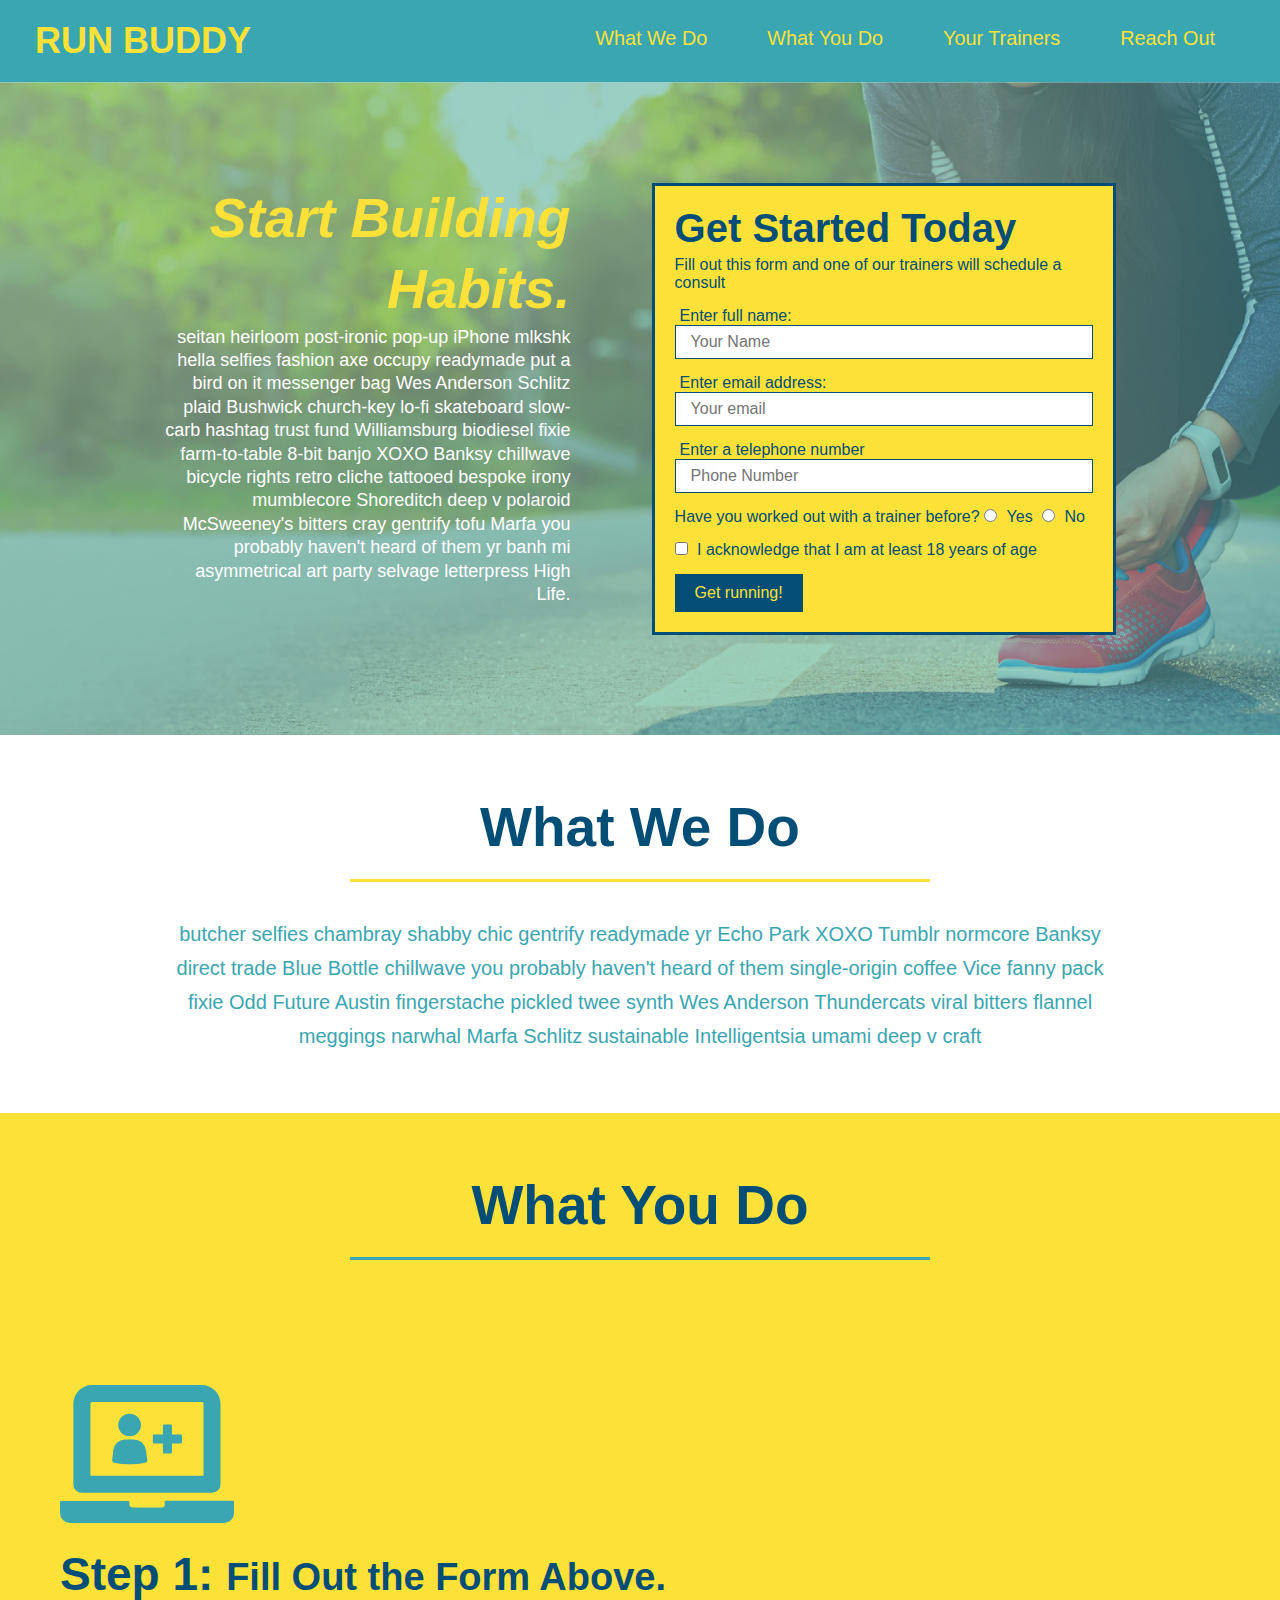
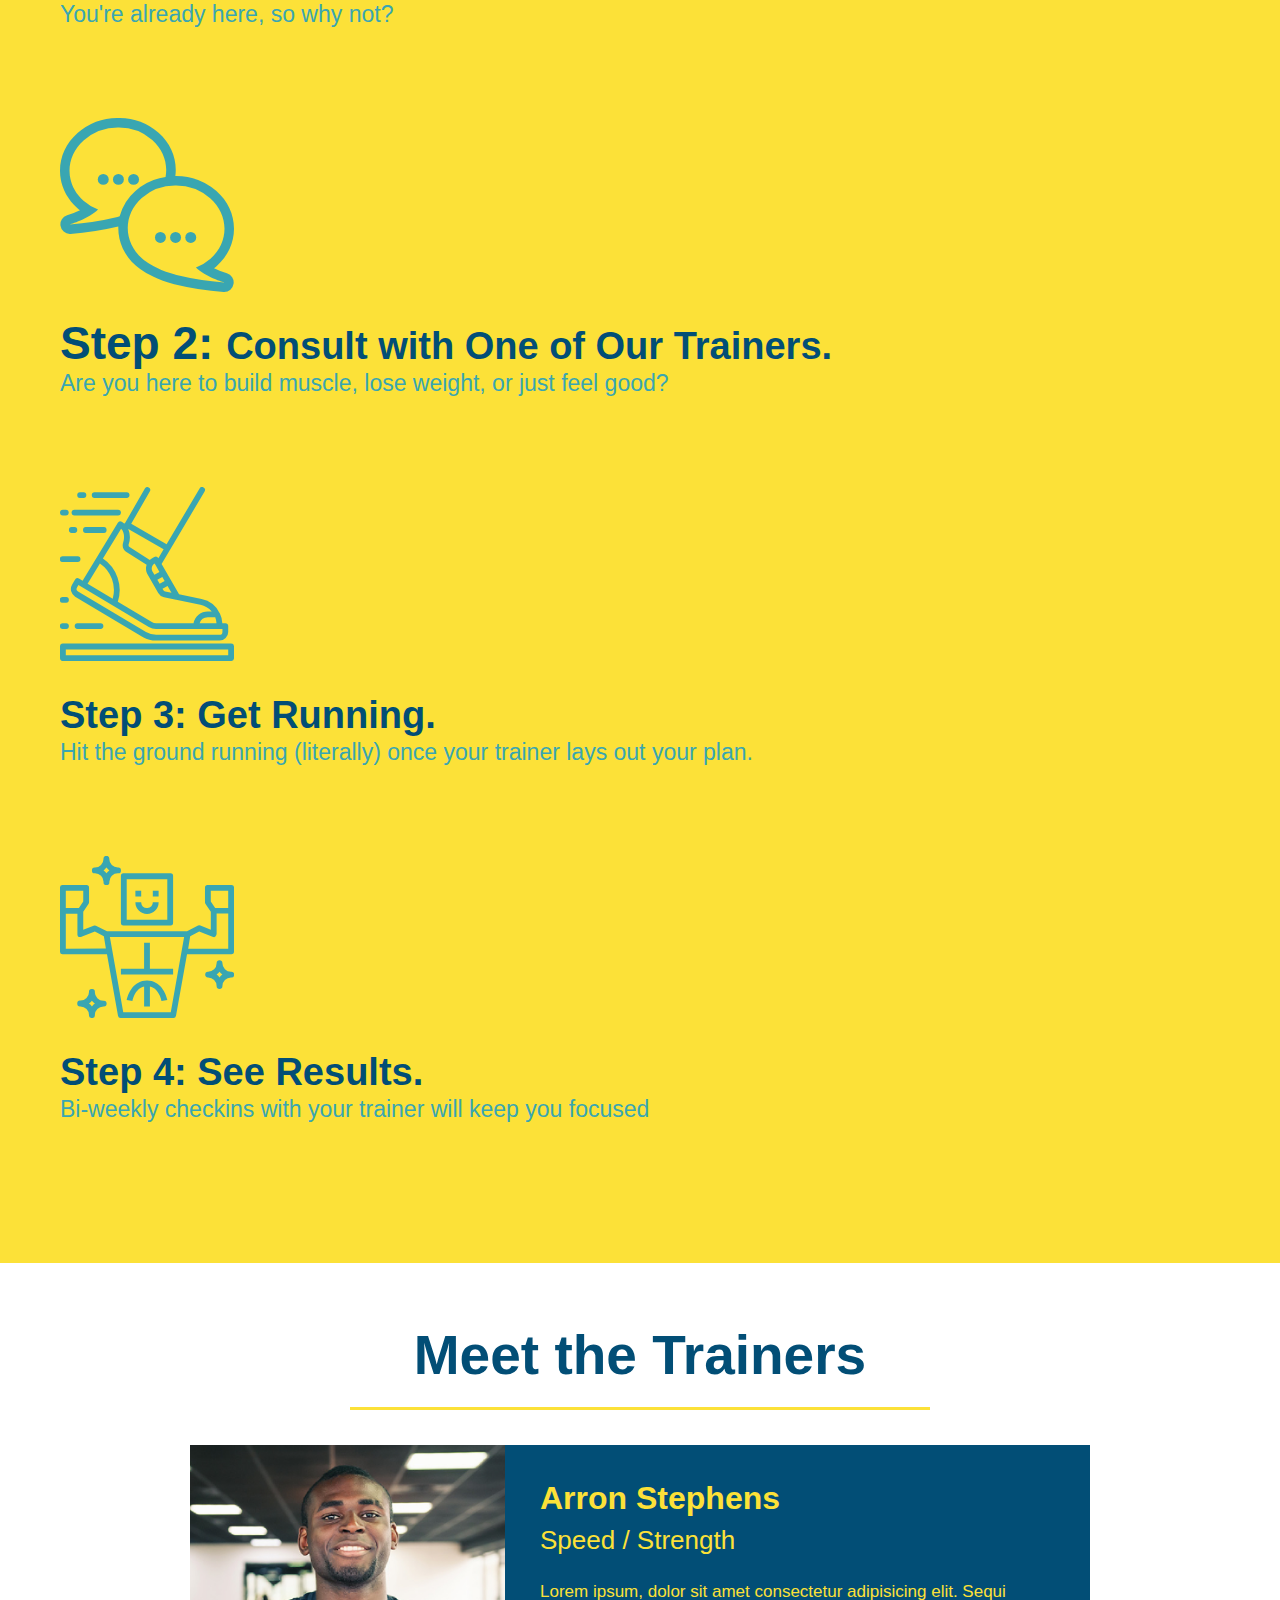
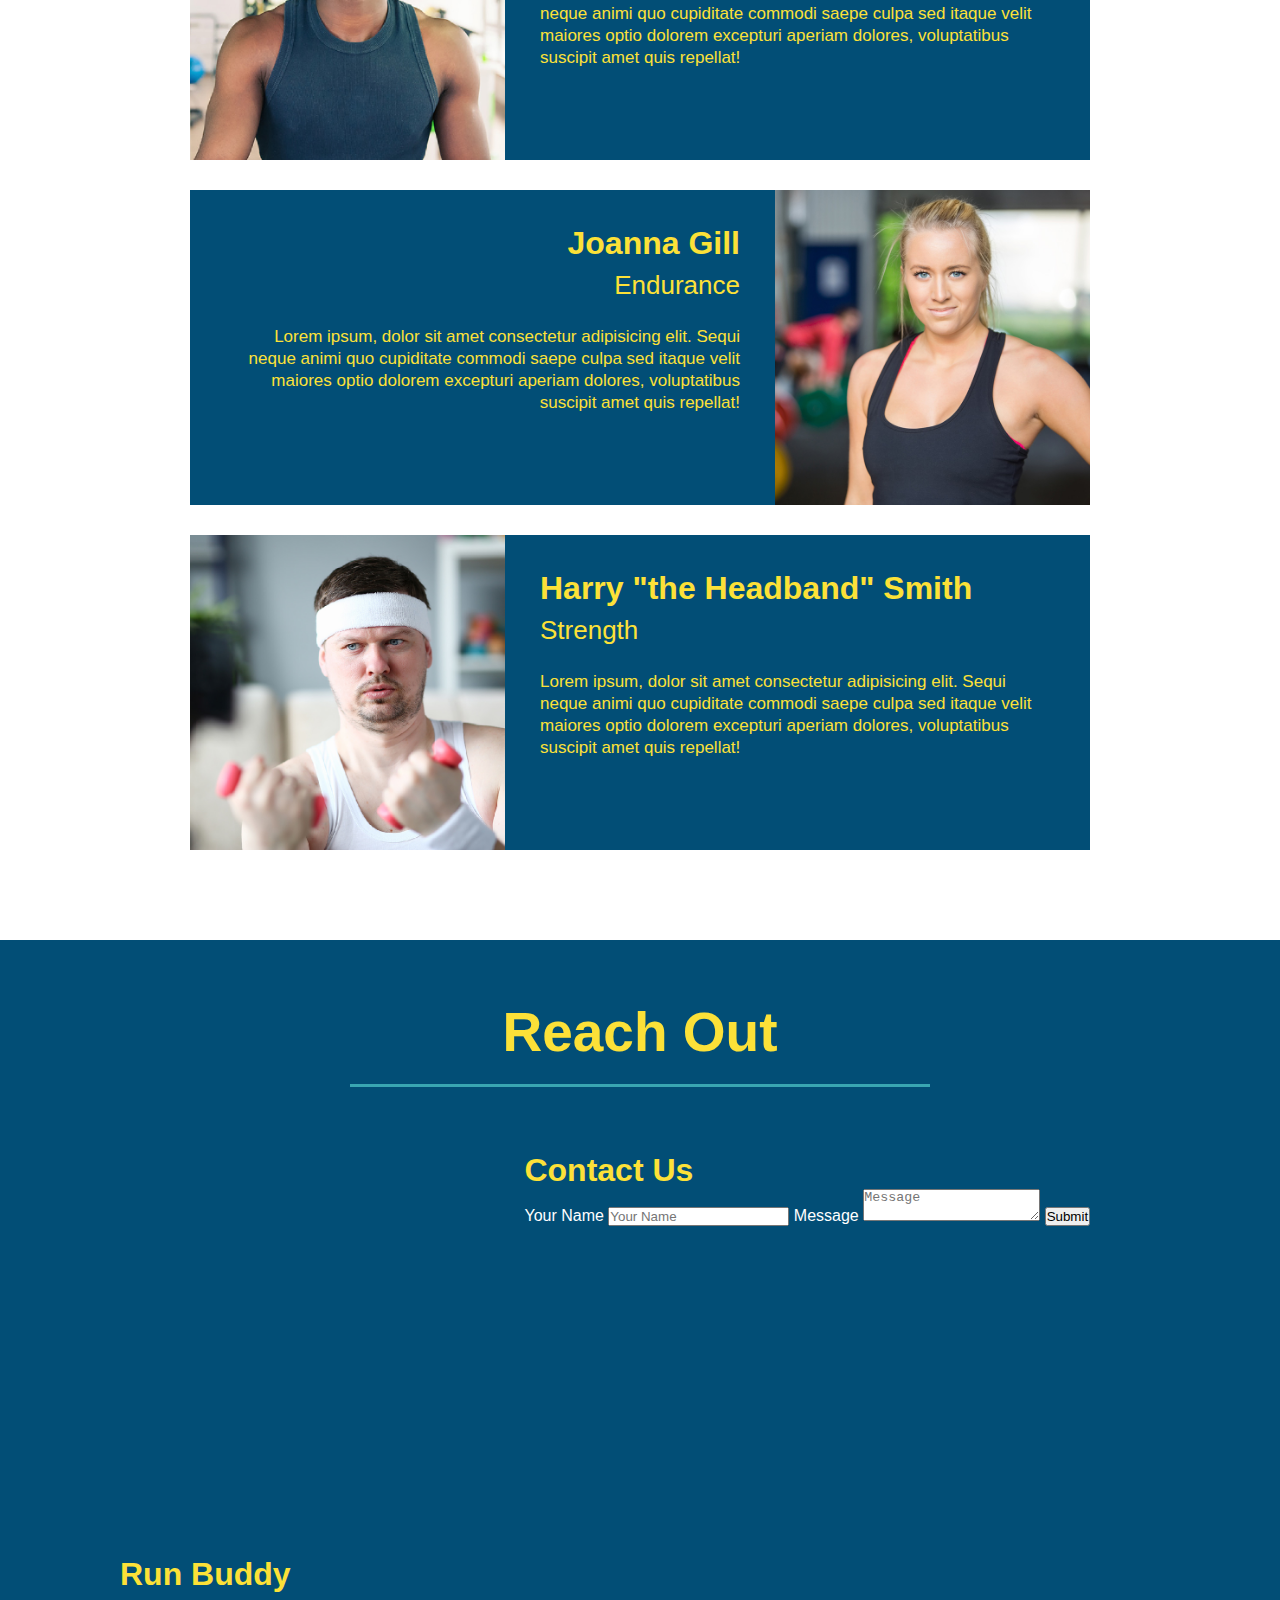
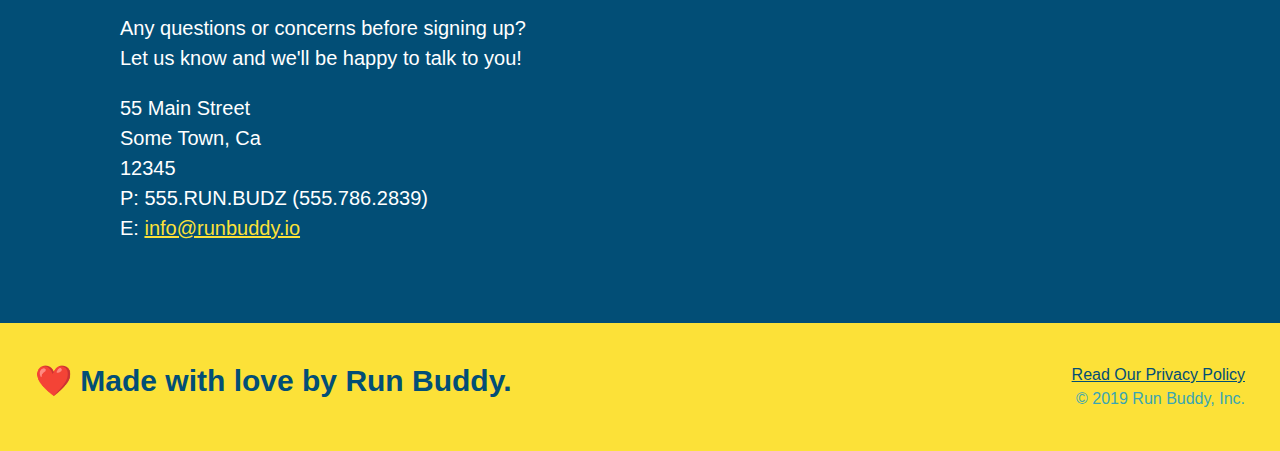
==== index.html @ d6db8c37 "add flex to section-title" ====
<!DOCTYPE html>
<html lang="en">
    
<head>
    <meta charset = "UTF-8" />
    <link rel="stylesheet" href="./assets/css/style.css" />
    <title>Run Buddy</title>
</head>
    
<body>
    <header>
        <h1>
            <a href=" /">RUN BUDDY</a>
        </h1>
        <nav>
            <ul>
                <li>
                    <a href="#what-we-do">What We Do</a>
                </li>
                <li>
                    <a href="#what-you-do">What You Do</a>
                </li>
                <li>
                    <a href="#your-trainers">Your Trainers</a>
                </li>
                <li>
                    <a href="#reach-out">Reach Out</a>
                </li>
            </ul>
        </nav>
    </header>
        
    <!-- hero/jumbotron -->
    <section class="hero">
        <div class="hero-cta">
            <h2>Start Building Habits.</h2>
            <p>
                seitan heirloom post-ironic pop-up iPhone mlkshk hella selfies fashion axe occupy readymade put a bird on it messenger bag Wes Anderson Schlitz plaid Bushwick church-key lo-fi skateboard slow-carb hashtag trust fund Williamsburg biodiesel fixie farm-to-table 8-bit banjo XOXO Banksy chillwave bicycle rights retro cliche tattooed bespoke irony mumblecore Shoreditch deep v polaroid McSweeney's bitters cray gentrify tofu Marfa you probably haven't heard of them yr banh mi asymmetrical art party selvage letterpress High Life.
            </p>
        </div>
        <div class="hero-form">
            <h3>Get Started Today</h3>
            <p>Fill out this form and one of our trainers will schedule a consult</p>
            <form>
                <label for="name">Enter full name:</label>
                <input type="text" placeholder="Your Name" name="name" id="name" class="form-input" />
                <label for="email">Enter email address:</label>
                <input type="email" placeholder="Your email" name="email" id="email" class="form-input"  />
                <label for="phone">Enter a telephone number</label>
                <input type="tel" placeholder="Phone Number" name="phone" id="phone" class="form-input"  />
                <p>
                    Have you worked out with a trainer before?
                    <input type="radio" name="trainer-confirm" id="trainer-yes" />
                    <label for="trainer-yes">Yes</label>
                    <input type="radio" name="trainer-confirm" id="trainer-no" />
                    <label for="trainer-no">No</label>
                </p>
                <p>
                    <input type="checkbox" name="age-confirm" id="age-confirm" />
                    <label for="age-confirm">I acknowledge that I am at least 18 years of age</label>
                </p>
                <button type="submit">
                    Get running!
                </button>
            </form>
        </div>
    </section>
    <!-- end hero -->
        
    <!-- "what we do" section-->
    <section id="what-we-do" class="intro">
      <div class="flex-row">
        <h2 class="section-title primary-border">
            What We Do
        </h2>
      </div>
      <div class="flex-row">
        <p>
            butcher selfies chambray shabby chic gentrify readymade yr Echo Park XOXO Tumblr normcore Banksy direct trade Blue Bottle chillwave you probably haven't heard of them single-origin coffee Vice fanny pack fixie Odd Future Austin fingerstache pickled twee synth Wes Anderson Thundercats viral bitters flannel meggings narwhal Marfa Schlitz sustainable Intelligentsia umami deep v craft
        </p>
      </div>    
    </section>

    <!-- "what you do" section-->
    <section id="what-you-do" class="steps">
      <div class="flex-row">
        <h2 class="section-title secondary-border">
            What You Do
        </h2>
      </div>
        <div>
            <img src="./assets/images/step-1.svg" alt="" />
            <h3>Step 1: <span>Fill Out the Form Above.</span></h3>
            <p>You're already here, so why not?</p>
        </div>
        <div>
            <img src="./assets/images/step-2.svg" alt="" />
            <h3>Step 2: <span>Consult with One of Our Trainers.</span></h3>
            <p>Are you here to build muscle, lose weight, or just feel good?</p>
        </div>
        <div>
            <img src="./assets/images/step-3.svg" alt="" />
            <h3><span>Step 3: Get Running.</span></h3>
            <p>Hit the ground running (literally) once your trainer lays out your plan.</p>
        </div>      
        <div>
            <img src="./assets/images/step-4.svg" alt="" />
            <h3><span>Step 4: See Results.</span></h3>
            <p>Bi-weekly checkins with your trainer will keep you focused</p>
        </div>
    </section>

    <!-- "meet the trainers" section-->
    <section id="your-trainers" class="trainers">
      <div class="flex-row">
        <h2 class="section-title primary-border">
            Meet the Trainers
        </h2>
      </div>  
        <article class="trainer">
            <img src="./assets/images/trainer-1.jpg" alt="Arron Stephens in his workout clothes, ready to pump iron" />
            <div class="trainer-bio text-left">
                <h3>Arron Stephens</h3>
                <h4>Speed / Strength</h4>
                <p>
                    Lorem ipsum, dolor sit amet consectetur adipisicing elit. Sequi neque animi quo cupiditate commodi saepe culpa sed
                    itaque velit maiores optio dolorem excepturi aperiam dolores, voluptatibus suscipit amet quis repellat!
                </p>
            </div>
        </article>

        <!-- second trainer bio-->
        <article class="trainer">
            <div class="trainer-bio text-right">
                <h3>Joanna Gill</h3>
                <h4>Endurance</h4>
                <p>
                    Lorem ipsum, dolor sit amet consectetur adipisicing elit. Sequi neque animi quo cupiditate commodi saepe culpa sed
                    itaque velit maiores optio dolorem excepturi aperiam dolores, voluptatibus suscipit amet quis repellat!
                </p>
            </div>
            <img src="./assets/images/trainer-2.jpg" alt="Joanna Gill cooling off after a workout" />
        </article>

        <!-- third trainer bio-->
        <article class="trainer">
            <img src="./assets/images/trainer-3.jpg" alt="Harry Smith wearing a headband and lifting comically small pink weights" />
            <div class="trainer-bio text-left">
                <h3>Harry "the Headband" Smith</h3>
                <h4>Strength</h4>
                <p>
                    Lorem ipsum, dolor sit amet consectetur adipisicing elit. Sequi neque animi quo cupiditate commodi saepe culpa sed
                    itaque velit maiores optio dolorem excepturi aperiam dolores, voluptatibus suscipit amet quis repellat!
                </p>
            </div>
       </article>
    </section>

    <!-- "reach out" section-->
    <section id="reach-out" class="contact">
      <div class="flex-row">
        <h2 class="section-title secondary-border">
            Reach Out
        </h2>
      </div>  
        <div class="contact-info">
            <iframe 
                src="https://www.google.com/maps/embed?pb=!1m18!1m12!1m3!1d2884.2326850832565!2d-79.42761028427569!3d43.70571325705103!2m3!1f0!2f0!3f0!3m2!1i1024!2i768!4f13.1!3m3!1m2!1s0x882b3309fe049dd3%3A0x74228e5bc8b0905c!2s680%20Roselawn%20Ave%2C%20Toronto%2C%20ON%20M5N%201L3!5e0!3m2!1sen!2sca!4v1613689556338!5m2!1sen!2sca" 
                width="400" 
                height="400" 
                frameborder="0" 
                style="border:0" 
                allowfullscreen 
            >
            </iframe>
            <div class="contact-form">
                <h3>Contact Us</h3>
                <form>
                    <label for="contact-name">Your Name</label>
                    <input type="text" id="contact-name" placeholder="Your Name" />

                    <label for="contact-message">Message</label>
                    <textarea id="contact-message" placeholder="Message"></textarea>

                    <button type="submit">Submit</button>
                </form>
            </div>
            <div>
                <h3>Run Buddy</h3>
                <p>
                    Any questions or concerns before signing up?
                    <br/>
                    Let us know and we'll be happy to talk to you!
                </p>
                <address>
                    55 Main Street <br/>
                    Some Town, Ca <br/>
                    12345 <br/>
                    P: 555.RUN.BUDZ (555.786.2839)<br/>
                    E: <a href="mailto:info@runbuddy.io">info@runbuddy.io</a>
                </address>
            </div>
        </div>
    </section>

    <!-- footer -->
    <footer>
        <h2>❤️ Made with love by Run Buddy.</h2>
        <div>
            <a href="./privacy-policy.html">Read Our Privacy Policy</a> <br />
            &copy; 2019 Run Buddy, Inc.
        </div>
    </footer>
</body>

</html>
---- assets/css/style.css ----
* {
    margin: 0;
    padding: 0;
    box-sizing: border-box;
}

/* apply styles to <header> */
header {
    padding: 20px 35px;
    background-color: #39a6b2;
    display: flex;
    justify-content: space-between; 
    flex-wrap: wrap;
}

header h1 {
    font-weight: bold;
    font-size: 36px;
    color: #fce138;
    margin: 0;
}

header a {
    text-decoration: none;
    color: #fce138;
}

header nav {
    margin: 7px 0;
}

header nav ul {
    display: flex;
    flex-wrap: wrap;
    justify-content: space-between;
    align-items: center;
    list-style: none;
}

header nav ul li a {
    margin: 0 30px;
    font-weight: lighter;
    font-size: 1.55vw;
}

body {
    color: #39a6b2;
    font-family: Helvetica, Arial, sans-serif;
}

footer {
    background: #fce138;
    width: 100%;
    padding: 40px 35px;
    display: flex;
    justify-content: space-between;
    flex-wrap: wrap;
}

footer h2 {
    color: #024e76;
    font-size: 30px;
    margin: 0;
}

footer div {
    line-height: 1.5;
    text-align: right;
}

footer a {
    color: #024e76;
}

section {
    padding: 60px;
}

/* Hero Style Start */
.hero {
    background-image: url("../images/hero-bg.jpg");
    background-size: cover;
    background-position: center;
    display: flex;
    justify-content: center;
    flex-wrap: wrap;
}

.hero-form {
    background-color: #fce138;
    padding: 20px;
    color: #024e76;
    border: solid 3px #024e76;
    width: 40%;
    margin: 3.5%;
}

.hero-form h3 {
    font-size: 40px;
    margin: 0;
}

.hero-form p{
    margin: 5px 0 15px 0;
}

.form-input {
    border: 1px solid #024e76;
    display: block;
    padding: 7px 15px;
    font-size: 16px;
    color: #024e76;
    width: 100%;
    margin-bottom: 15px;
}

.hero-form label {
    margin: 0 5px;
}

.hero-form button {
    color: #fce138;
    background-color: #024e76;
    border: none;
    padding: 10px 20px;
    font-size: 16px;
}

.hero-cta {
    width: 35%;
    text-align: right;
    margin: 3.5%;
    color: #fff;
    font-size: 18px;
    line-height: 1.3;
}

.hero-cta h2 {
    font-style: italic;
    font-size: 55px;
    color: #fce138;
}
/* Hero Style End */

.intro p {
    line-height: 1.7;
    color: #39a6b2;
    width: 80%;
    font-size: 20px;
    margin: 0 auto;
    text-align: center;
}

.steps {
    background: #fce138;
}

.section-title {
    font-size: 55px;
    color: #024e76;
    border-bottom: 3px solid;
    padding-bottom: 20px;
    text-align: center;
    margin: 0 auto 35px auto;
    width: 50%;
}

.primary-border {
    border-color: #fce138;
}

.secondary-border {
    border-color: #39a6b2;
}

.steps div {
    margin-bottom: 80px;
}

.steps img {
    width: 15%;
    margin: 10px 0;
}

.steps h3 {
    color: #024e76;
    font-size: 46px;
    margin-top: 10px;
}

.steps p {
    color: #39a6b2;
    font-size: 23px;
}

.steps span {
    font-size: 38px;
}

.trainer {
    width: 900px;
    margin: 0 auto 30px auto;
    background: #024e76;
    color: #fce138;
    overflow: auto;
}

.trainer img {
    width: 35%;
    float: left;
}

.trainer-bio {
    padding: 35px;
    float: left;
    width: 65%;
}

.text-left {
    text-align: left;
}

.text-right {
    text-align: right;
}

.flex-row {
    display: flex;
}

.trainer-bio h3 {
    font-size: 32px;
    margin-bottom: 8px;
}

.trainer-bio h4 {
    font-weight: lighter;
    font-size: 26px;
    margin-bottom: 25px;
}

.trainer-bio p {
    font-size: 17px;
    line-height: 1.3;
}

.contact {
    background: #024e76;
}

.contact h2 {
    color: #fce138;
}

.contact-info iframe {
    width: 400px;
    height: 400px;
}

.contact-info div {
    display: inline-block;
    vertical-align: top;
    text-align: left;
    margin: 30px 0 0 60px;
    color: white;
}

.contact-info h3 {
    color: #fce138;
    font-size: 32px;
}

.contact-info p, .contact-info address {
    margin: 20px 0;
    line-height: 1.5;
    font-size: 20px;
    font-style: normal;
}

.contact-info a {
    color: #fce138;
}
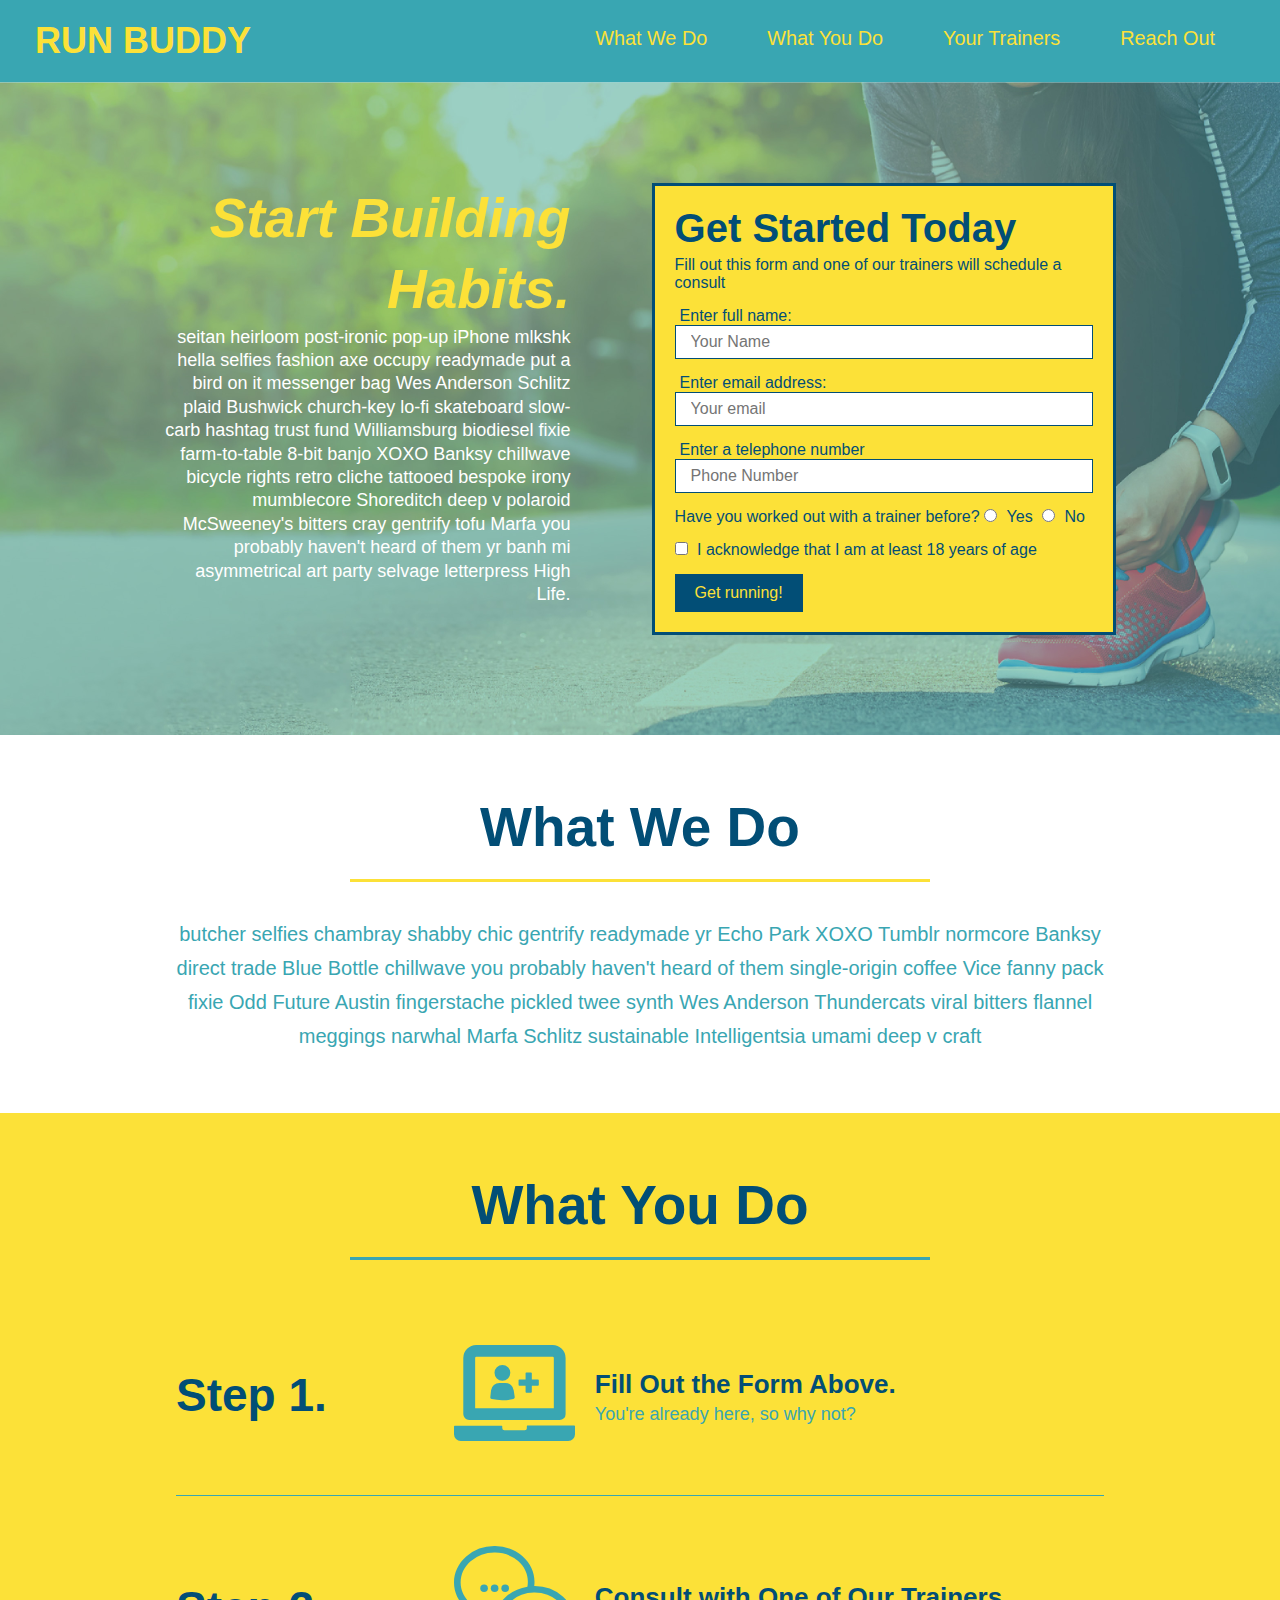
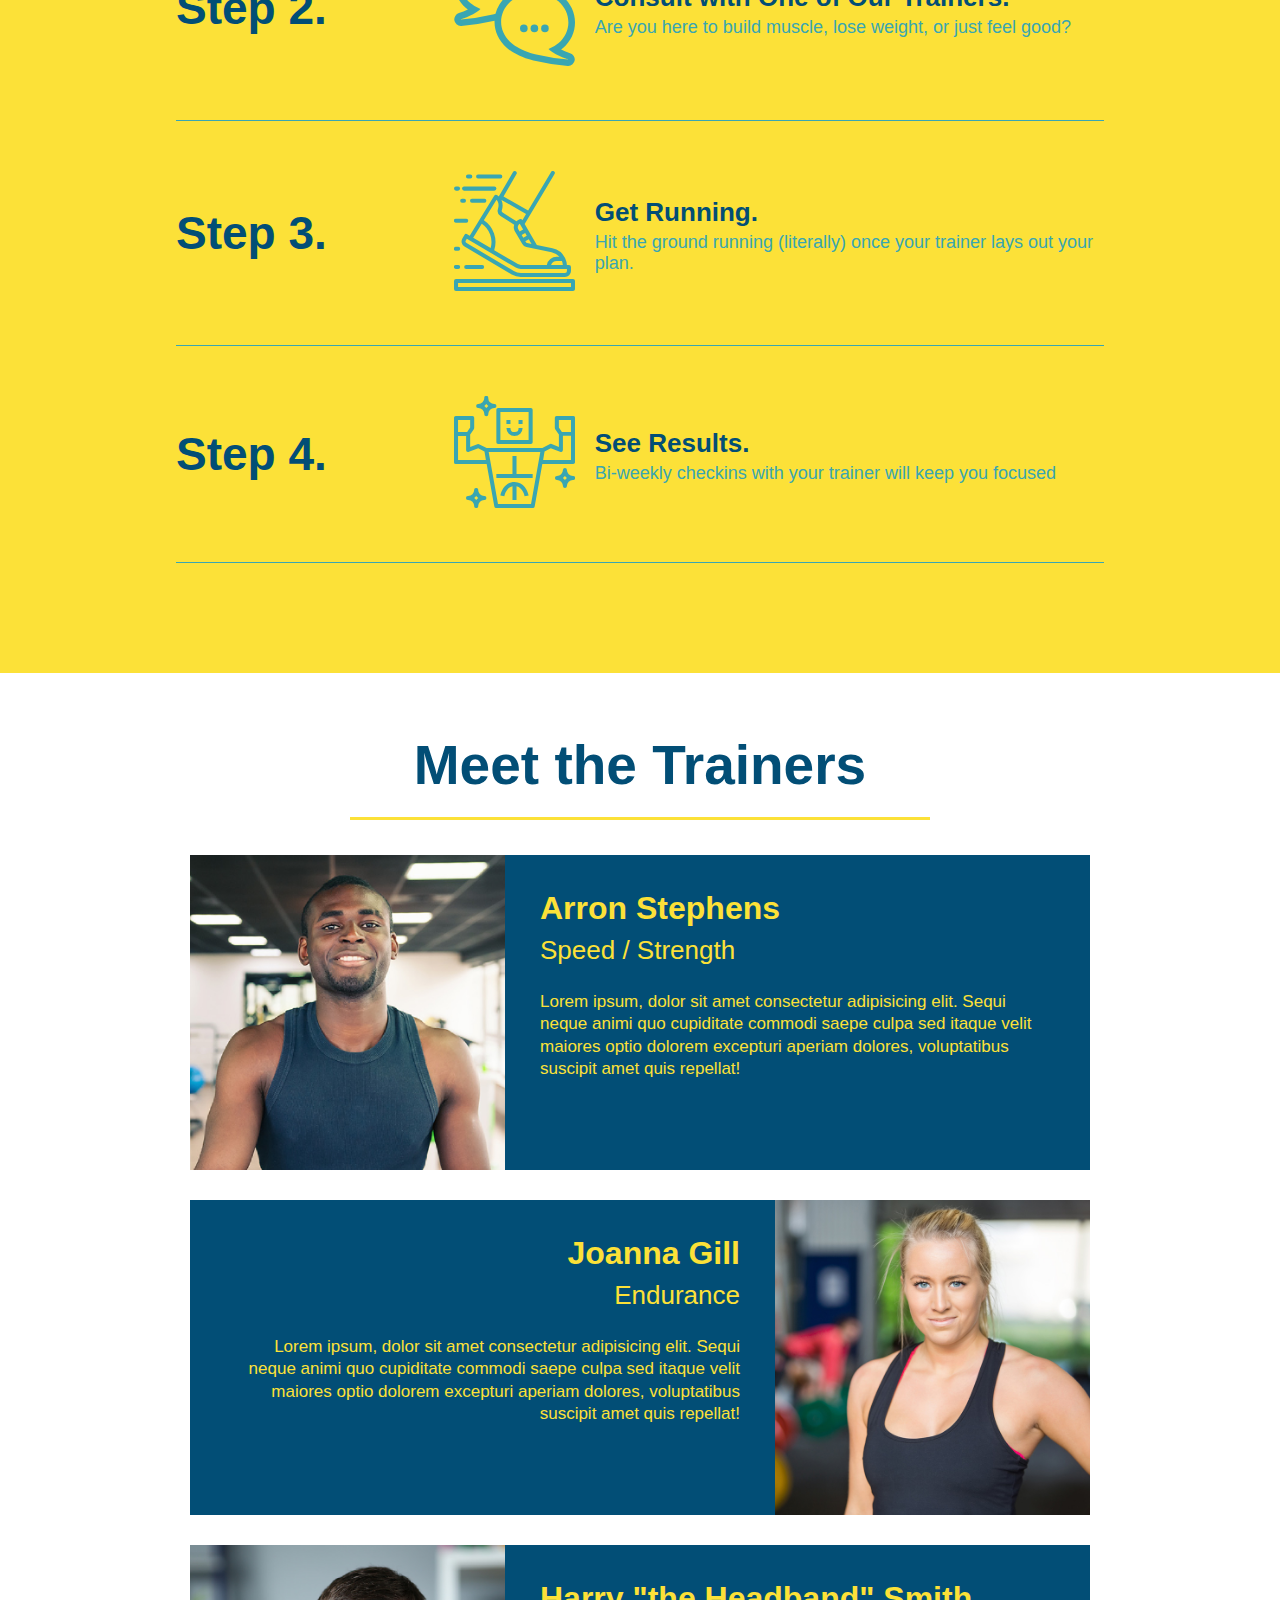
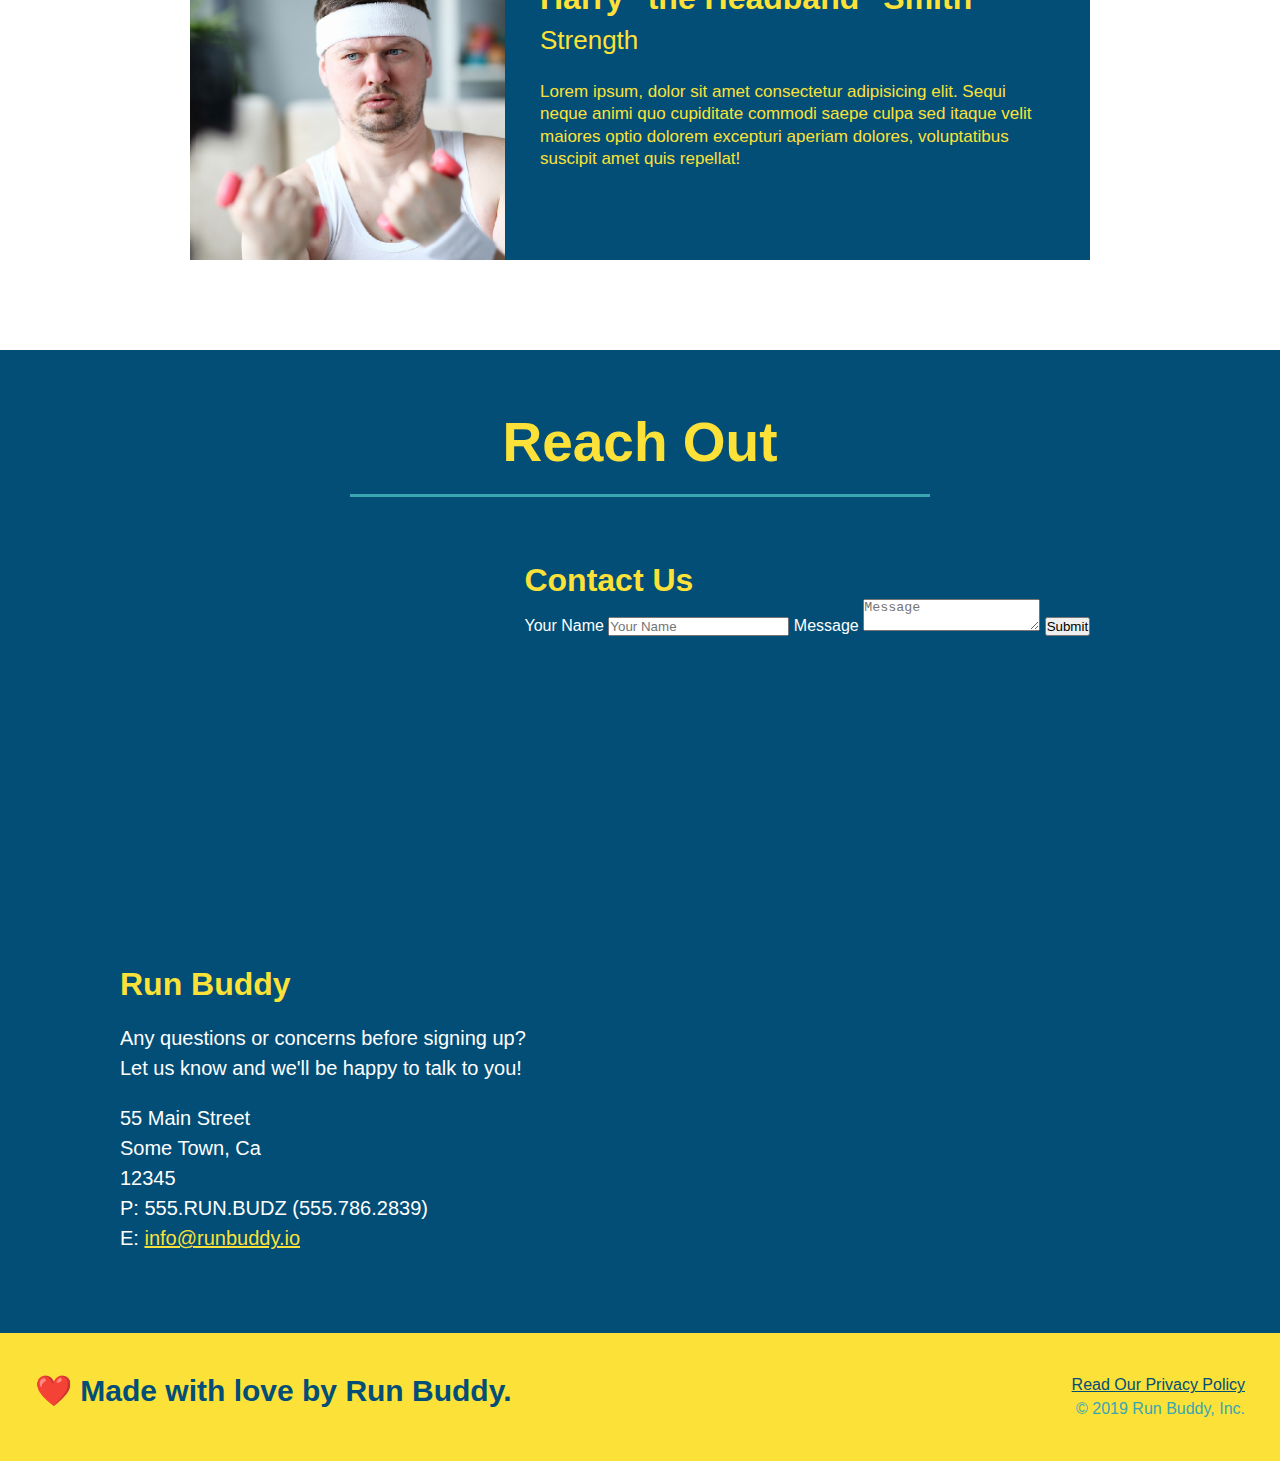
==== commit 911b6d13: "add flexbox to the steps" ====
--- a/index.html
+++ b/index.html
@@ -88,25 +88,53 @@
             What You Do
         </h2>
       </div>
-        <div>
-            <img src="./assets/images/step-1.svg" alt="" />
-            <h3>Step 1: <span>Fill Out the Form Above.</span></h3>
+      <div class="step">
+          <h3>Step 1.</h3>
+          <div class="step-info">
+              <div class="step-img">
+                <img src="./assets/images/step-1.svg" alt="" />
+              </div>
+          <div class="step-text">
+            <h4>Fill Out the Form Above.</h4>
             <p>You're already here, so why not?</p>
-        </div>
-        <div>
-            <img src="./assets/images/step-2.svg" alt="" />
-            <h3>Step 2: <span>Consult with One of Our Trainers.</span></h3>
+          </div>    
+         </div>
+        </div>    
+      <div class="step">
+          <h3>Step 2.</h3>
+          <div class="step-info">
+            <div class="step-img">
+                <img src="./assets/images/step-2.svg" alt="" />
+            </div>
+          <div class="step-text">
+            <h4>Consult with One of Our Trainers.</h4>
             <p>Are you here to build muscle, lose weight, or just feel good?</p>
-        </div>
-        <div>
-            <img src="./assets/images/step-3.svg" alt="" />
-            <h3><span>Step 3: Get Running.</span></h3>
-            <p>Hit the ground running (literally) once your trainer lays out your plan.</p>
+          </div>
+         </div> 
+       </div>
+       <div class="step">
+           <h3>Step 3.</h3>
+           <div class="step-info">
+              <div class="step-img">
+                <img src="./assets/images/step-3.svg" alt="" />
+              </div>
+              <div class="step-text">
+                <h4>Get Running.</h4>
+                <p>Hit the ground running (literally) once your trainer lays out your plan.</p>
+            </div>  
+          </div>
         </div>      
-        <div>
-            <img src="./assets/images/step-4.svg" alt="" />
-            <h3><span>Step 4: See Results.</span></h3>
-            <p>Bi-weekly checkins with your trainer will keep you focused</p>
+        <div class="step">
+            <h3>Step 4.</h3>
+            <div class="step-info">
+                <div class="step-img">
+                    <img src="./assets/images/step-4.svg" alt="" />
+                </div>
+            <div class="step-text">
+                <h4>See Results.</h4>
+                <p>Bi-weekly checkins with your trainer will keep you focused</p>
+            </div>   
+          </div> 
         </div>
     </section>
 
--- a/assets/css/style.css
+++ b/assets/css/style.css
@@ -173,28 +173,52 @@
     border-color: #39a6b2;
 }
 
-.steps div {
-    margin-bottom: 80px;
-}
-
-.steps img {
-    width: 15%;
-    margin: 10px 0;
-}
-
-.steps h3 {
+.step h3 {
     color: #024e76;
     font-size: 46px;
-    margin-top: 10px;
-}
-
-.steps p {
+    flex: 1 30%;
+}
+
+.step-info {
+    display: flex;
+    flex-wrap: wrap;
+    align-items: center;
+    flex: 2 70%;
+}
+
+.step-text p {
     color: #39a6b2;
-    font-size: 23px;
-}
-
-.steps span {
-    font-size: 38px;
+    font-size: 18px;
+}
+
+.step-text h4 {
+    font-size: 26px;
+    line-height: 1.5;
+    color: #024e76;
+}
+
+.step {
+    margin: 50px auto;
+    padding-bottom: 50px;
+    width: 80%;
+    border-bottom: 1px solid #39a6b2;
+    display: flex;
+    flex-wrap: wrap;
+    align-items: center;
+    justify-content: space-between;
+}
+
+.step-img {
+    flex: 1 12%;
+    margin-right: 20px;
+}
+
+.step-img img {
+    max-width: 100%;
+}
+
+.step-text {
+    flex: 12;
 }
 
 .trainer {
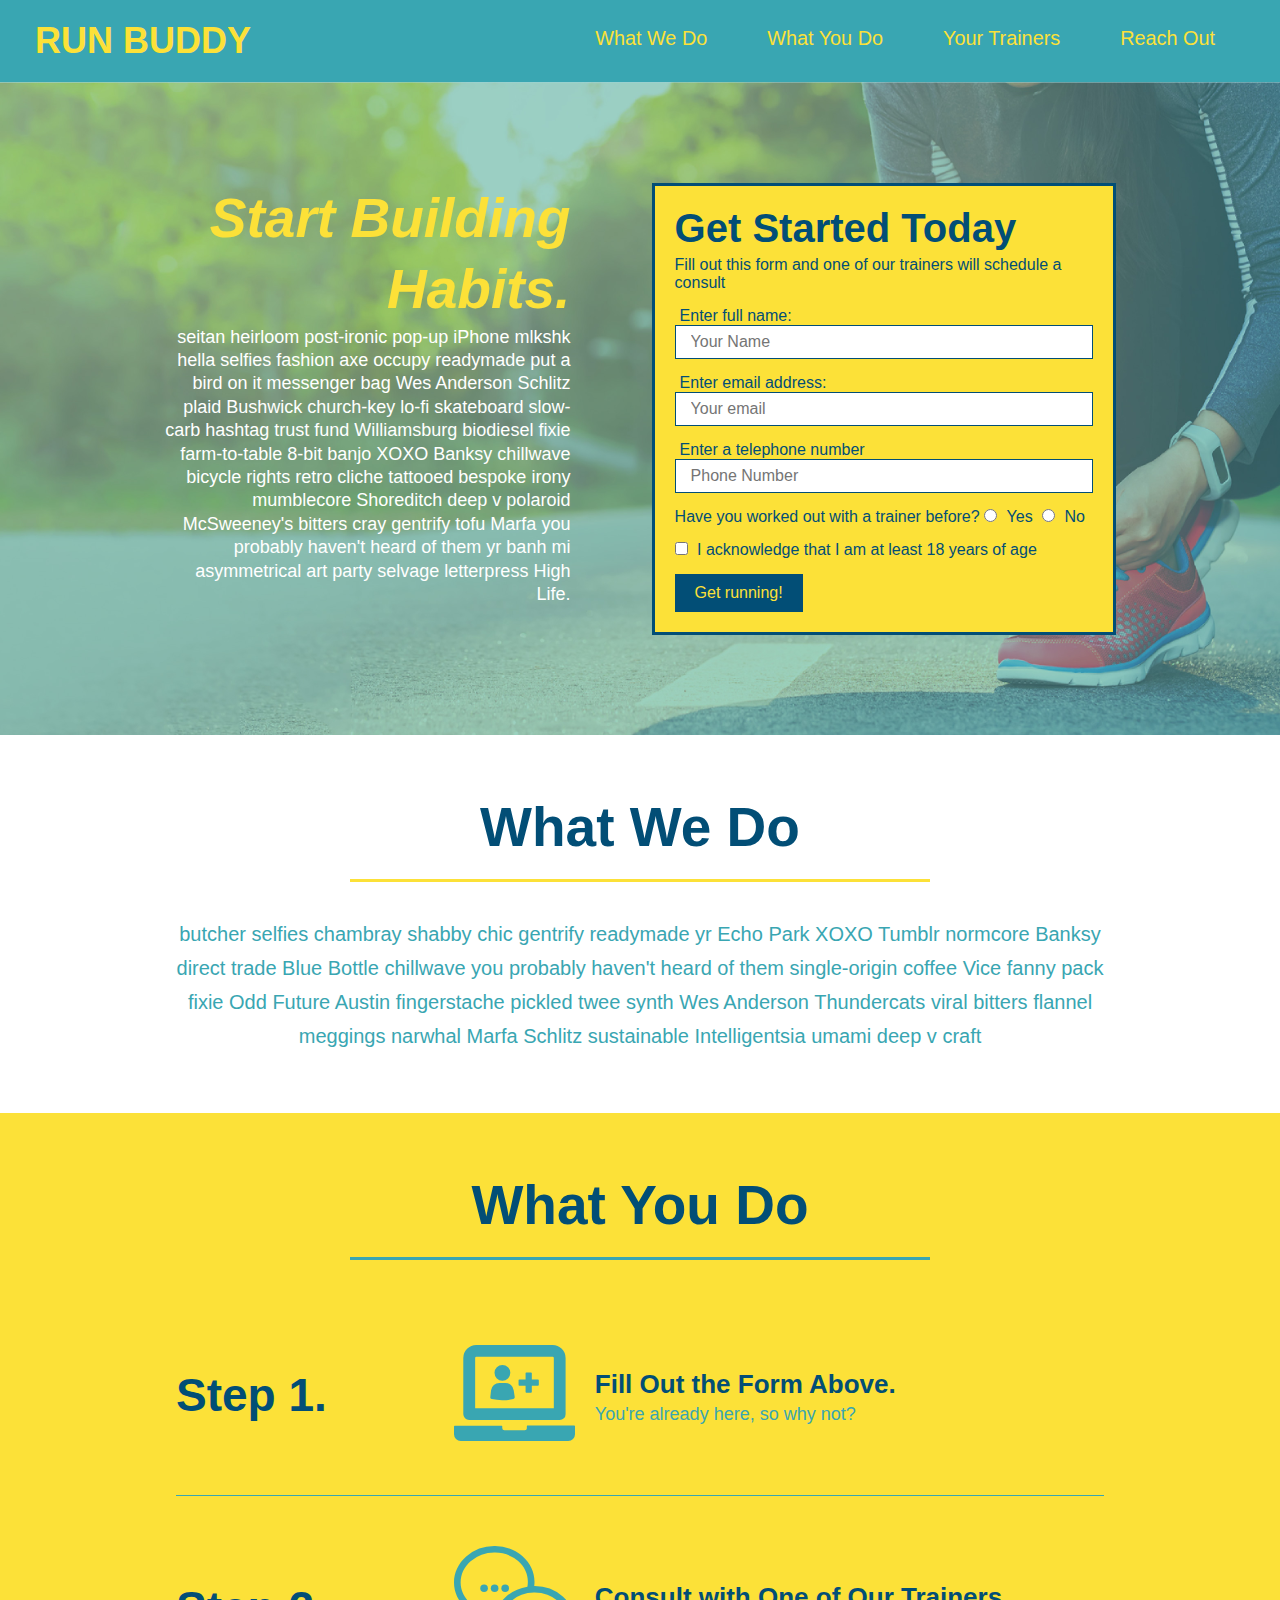
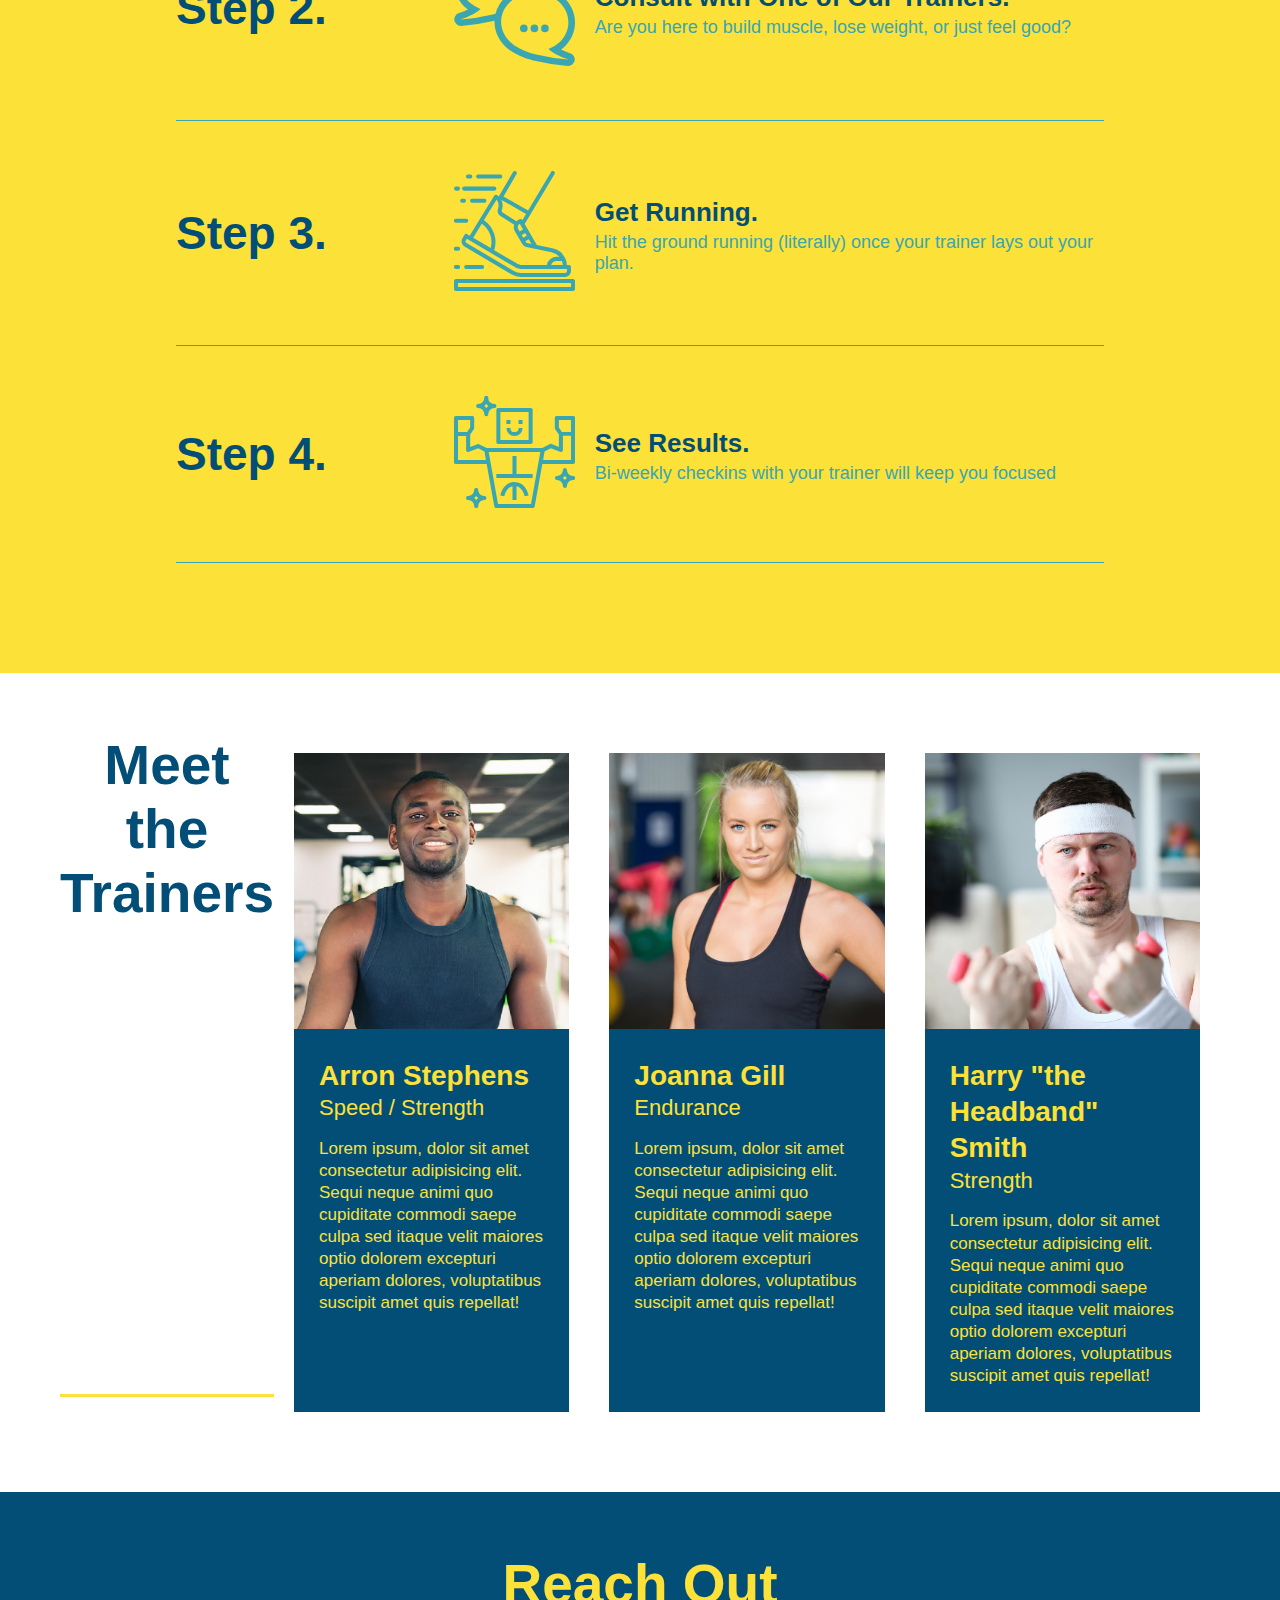
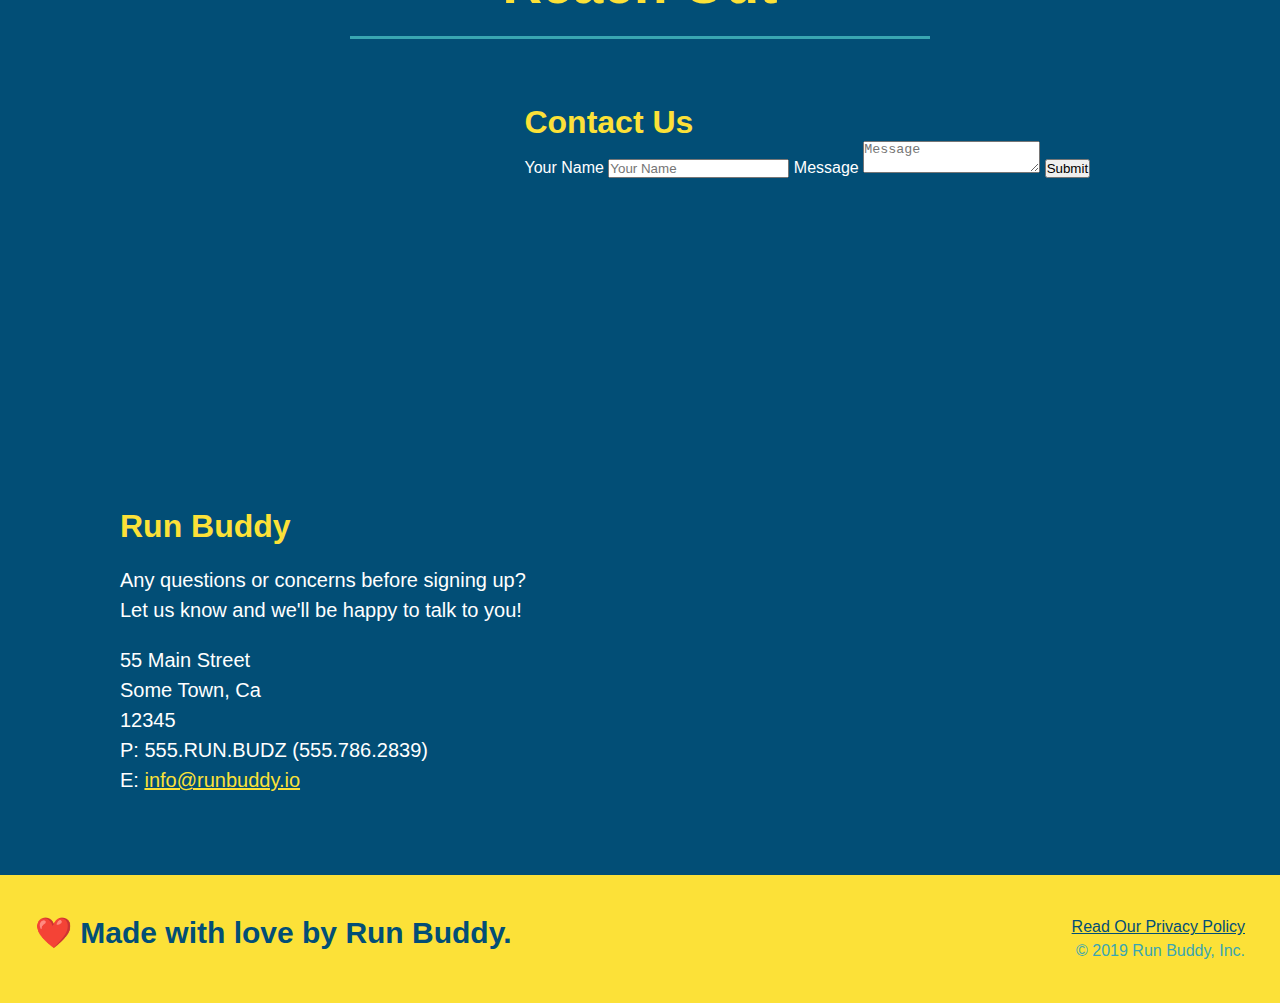
==== commit 606b6ccb: "add flexbox to the trainers" ====
--- a/index.html
+++ b/index.html
@@ -139,49 +139,54 @@
     </section>
 
     <!-- "meet the trainers" section-->
-    <section id="your-trainers" class="trainers">
+    <section id="your-trainers">
       <div class="flex-row">
         <h2 class="section-title primary-border">
             Meet the Trainers
         </h2>
-      </div>  
+       <div class="trainers"> 
         <article class="trainer">
             <img src="./assets/images/trainer-1.jpg" alt="Arron Stephens in his workout clothes, ready to pump iron" />
-            <div class="trainer-bio text-left">
-                <h3>Arron Stephens</h3>
-                <h4>Speed / Strength</h4>
+            <div class="trainer-bio">
+                <h3 class="trainer-name">Arron Stephens</h3>
+                <h4 class="trainer-role">Speed / Strength</h4>
                 <p>
                     Lorem ipsum, dolor sit amet consectetur adipisicing elit. Sequi neque animi quo cupiditate commodi saepe culpa sed
                     itaque velit maiores optio dolorem excepturi aperiam dolores, voluptatibus suscipit amet quis repellat!
                 </p>
-            </div>
-        </article>
-
+            </div> 
+         </article>
+        </div>
         <!-- second trainer bio-->
+       <div class="trainers">
         <article class="trainer">
-            <div class="trainer-bio text-right">
-                <h3>Joanna Gill</h3>
-                <h4>Endurance</h4>
+            <img src="./assets/images/trainer-2.jpg" alt="Joanna Gill cooling off after a workout" />
+            <div class="trainer-bio">
+                <h3 class="trainer-name">Joanna Gill</h3>
+                <h4 class="trainer-role">Endurance</h4>
                 <p>
                     Lorem ipsum, dolor sit amet consectetur adipisicing elit. Sequi neque animi quo cupiditate commodi saepe culpa sed
                     itaque velit maiores optio dolorem excepturi aperiam dolores, voluptatibus suscipit amet quis repellat!
                 </p>
             </div>
-            <img src="./assets/images/trainer-2.jpg" alt="Joanna Gill cooling off after a workout" />
         </article>
+       </div> 
 
         <!-- third trainer bio-->
+      <div class="trainers">
         <article class="trainer">
             <img src="./assets/images/trainer-3.jpg" alt="Harry Smith wearing a headband and lifting comically small pink weights" />
-            <div class="trainer-bio text-left">
-                <h3>Harry "the Headband" Smith</h3>
-                <h4>Strength</h4>
+            <div class="trainer-bio">
+                <h3 class="trainer-name">Harry "the Headband" Smith</h3>
+                <h4 class="trainer-role">Strength</h4>
                 <p>
                     Lorem ipsum, dolor sit amet consectetur adipisicing elit. Sequi neque animi quo cupiditate commodi saepe culpa sed
                     itaque velit maiores optio dolorem excepturi aperiam dolores, voluptatibus suscipit amet quis repellat!
                 </p>
             </div>
        </article>
+      </div>
+    </div>
     </section>
 
     <!-- "reach out" section-->
--- a/assets/css/style.css
+++ b/assets/css/style.css
@@ -222,22 +222,41 @@
 }
 
 .trainer {
-    width: 900px;
-    margin: 0 auto 30px auto;
+    margin: 20px;
+    flex: 1;
     background: #024e76;
     color: #fce138;
-    overflow: auto;
 }
 
 .trainer img {
-    width: 35%;
-    float: left;
+    width: 100%;
 }
 
 .trainer-bio {
-    padding: 35px;
-    float: left;
-    width: 65%;
+    padding: 25px;
+    line-height: 1.3;
+}
+
+.trainer-bio h3 {
+    font-size: 28px;
+}
+
+.trainer-bio h4 {
+    font-weight: lighter;
+    font-size: 22px;
+    margin-bottom: 15px;
+}
+
+.trainer-bio p {
+    font-size: 17px;
+}
+
+.trainers {
+    width: 100%;
+    margin: 0 auto;
+    display: flex;
+    flex-wrap: wrap;
+    justify-content: space-around;
 }
 
 .text-left {
@@ -250,22 +269,6 @@
 
 .flex-row {
     display: flex;
-}
-
-.trainer-bio h3 {
-    font-size: 32px;
-    margin-bottom: 8px;
-}
-
-.trainer-bio h4 {
-    font-weight: lighter;
-    font-size: 26px;
-    margin-bottom: 25px;
-}
-
-.trainer-bio p {
-    font-size: 17px;
-    line-height: 1.3;
 }
 
 .contact {
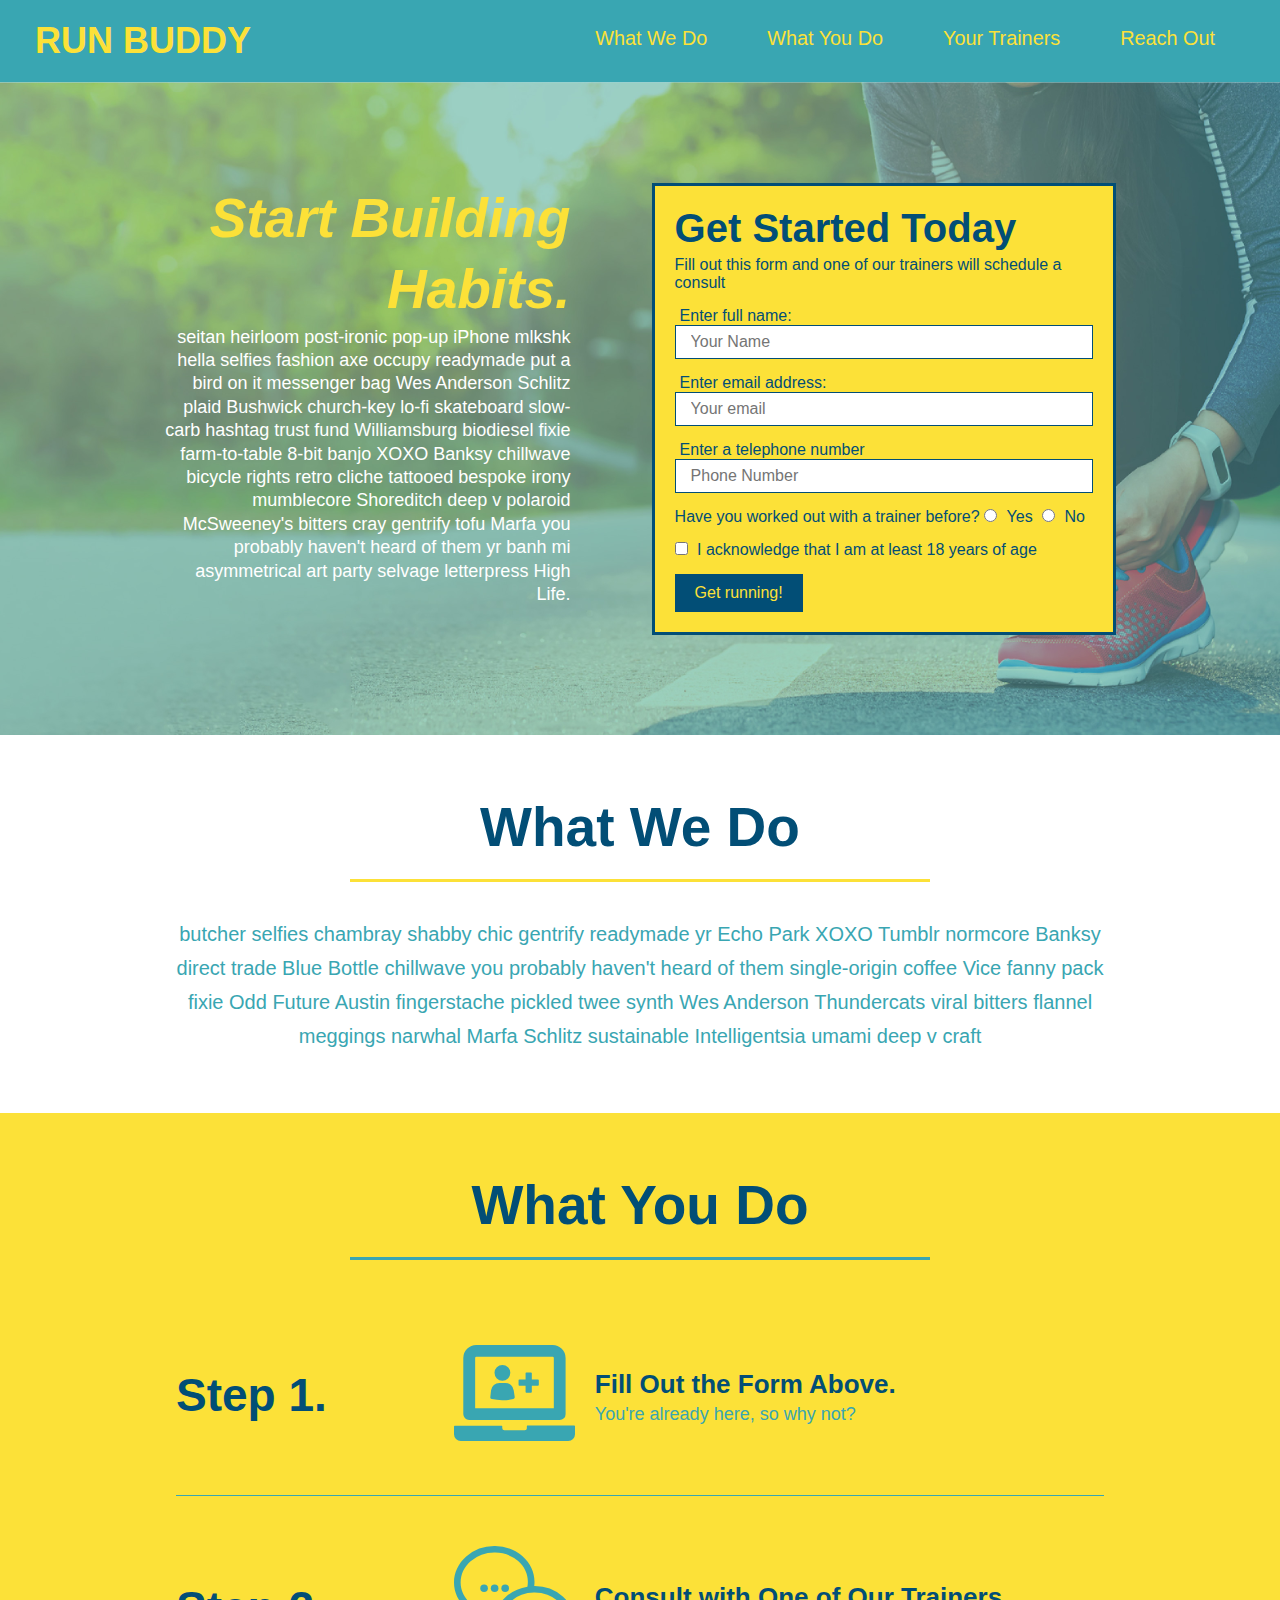
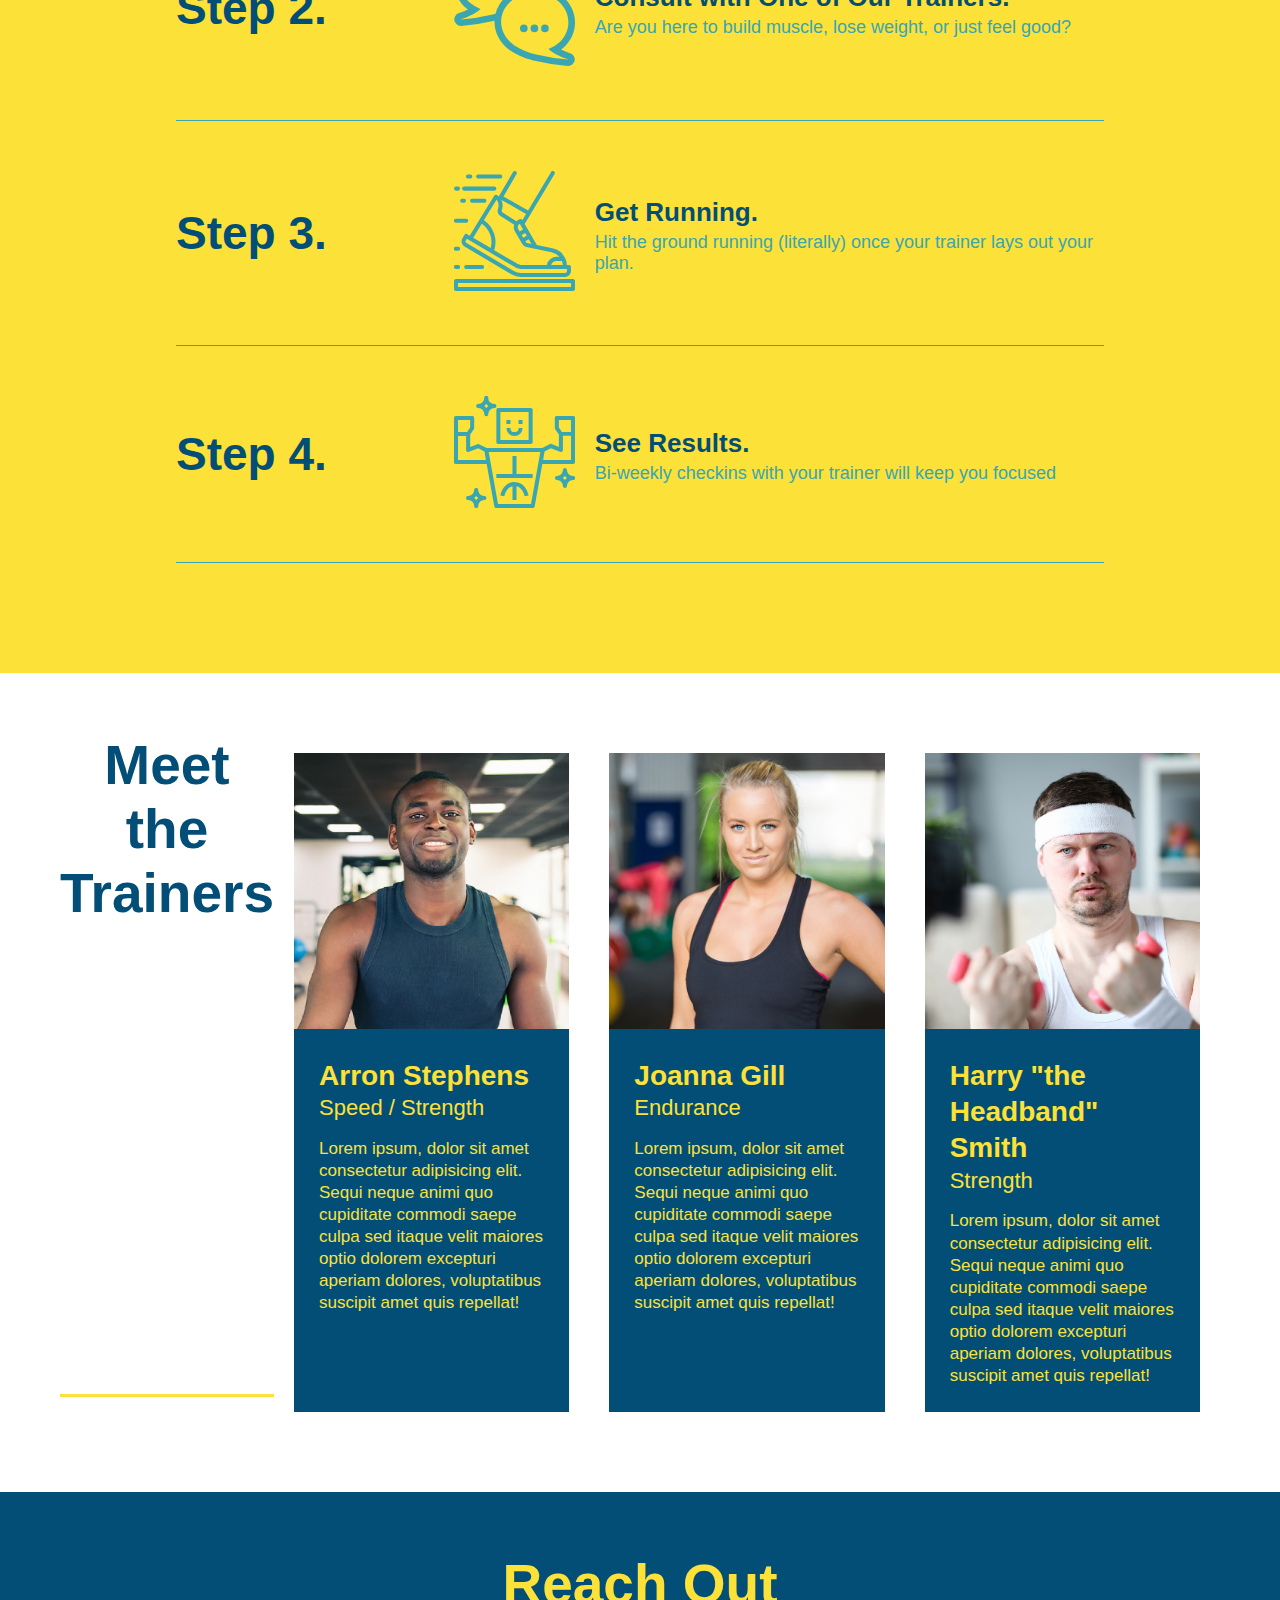
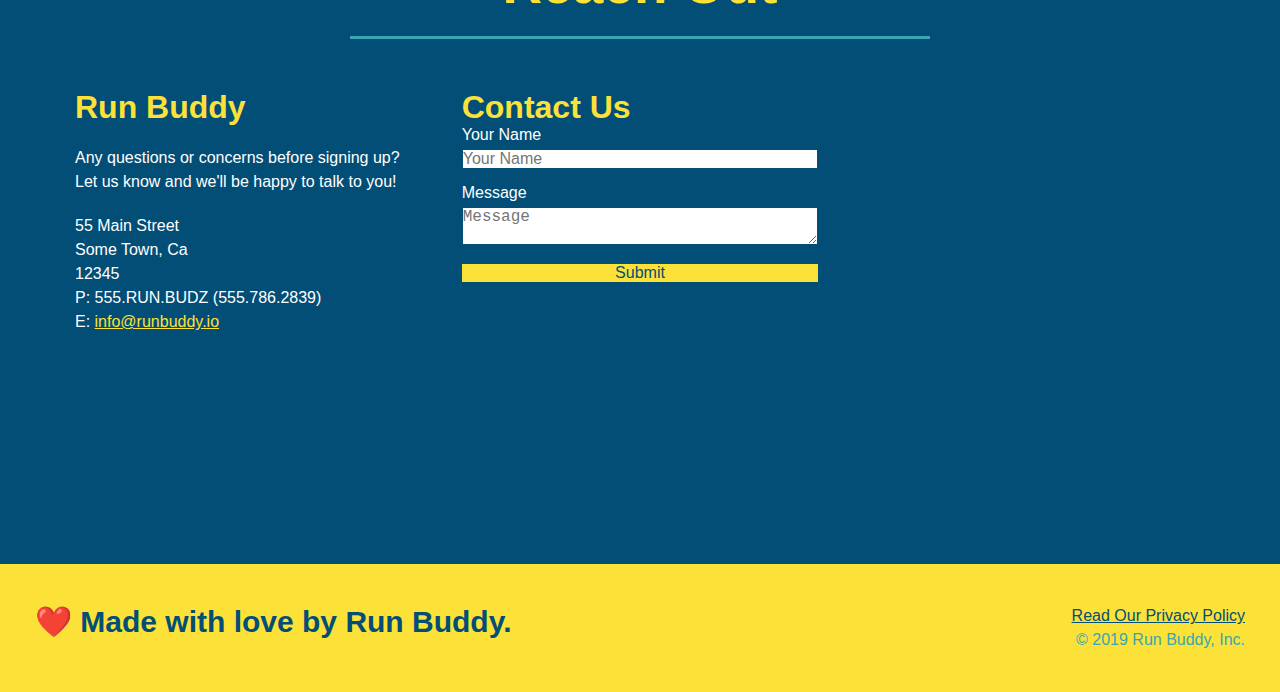
==== commit 01504b50: "styled reach out section" ====
--- a/index.html
+++ b/index.html
@@ -195,45 +195,43 @@
         <h2 class="section-title secondary-border">
             Reach Out
         </h2>
-      </div>  
-        <div class="contact-info">
-            <iframe 
-                src="https://www.google.com/maps/embed?pb=!1m18!1m12!1m3!1d2884.2326850832565!2d-79.42761028427569!3d43.70571325705103!2m3!1f0!2f0!3f0!3m2!1i1024!2i768!4f13.1!3m3!1m2!1s0x882b3309fe049dd3%3A0x74228e5bc8b0905c!2s680%20Roselawn%20Ave%2C%20Toronto%2C%20ON%20M5N%201L3!5e0!3m2!1sen!2sca!4v1613689556338!5m2!1sen!2sca" 
-                width="400" 
-                height="400" 
-                frameborder="0" 
-                style="border:0" 
-                allowfullscreen 
-            >
-            </iframe>
-            <div class="contact-form">
-                <h3>Contact Us</h3>
-                <form>
-                    <label for="contact-name">Your Name</label>
-                    <input type="text" id="contact-name" placeholder="Your Name" />
-
-                    <label for="contact-message">Message</label>
-                    <textarea id="contact-message" placeholder="Message"></textarea>
-
-                    <button type="submit">Submit</button>
-                </form>
-            </div>
-            <div>
-                <h3>Run Buddy</h3>
-                <p>
-                    Any questions or concerns before signing up?
-                    <br/>
-                    Let us know and we'll be happy to talk to you!
-                </p>
-                <address>
-                    55 Main Street <br/>
-                    Some Town, Ca <br/>
-                    12345 <br/>
-                    P: 555.RUN.BUDZ (555.786.2839)<br/>
-                    E: <a href="mailto:info@runbuddy.io">info@runbuddy.io</a>
-                </address>
-            </div>
-        </div>
+      </div>
+      <div class="contact-info">
+          <div>
+            <h3>Run Buddy</h3>
+        <p>
+            Any questions or concerns before signing up?
+            <br/>
+            Let us know and we'll be happy to talk to you!
+        </p>
+        <address>
+            55 Main Street <br/>
+            Some Town, Ca <br/>
+            12345 <br/>
+            P: 555.RUN.BUDZ (555.786.2839)<br/>
+            E: <a href="mailto:info@runbuddy.io">info@runbuddy.io</a>
+        </address>
+       
+      </div>
+      
+      <div class="contact-form">
+            <h3>Contact Us</h3>
+            <form>
+               <label for="contact-name">Your Name</label>
+               <input type="text" id="contact-name" placeholder="Your Name" />
+
+               <label for="contact-message">Message</label>
+               <textarea id="contact-message" placeholder="Message"></textarea>
+
+               <button type="submit">Submit</button>
+            </form>
+       </div>
+       <iframe 
+         src="https://www.google.com/maps/embed?pb=!1m18!1m12!1m3!1d2884.2326850832565!2d-79.42761028427569!3d43.70571325705103!2m3!1f0!2f0!3f0!3m2!1i1024!2i768!4f13.1!3m3!1m2!1s0x882b3309fe049dd3%3A0x74228e5bc8b0905c!2s680%20Roselawn%20Ave%2C%20Toronto%2C%20ON%20M5N%201L3!5e0!3m2!1sen!2sca!4v1613689556338!5m2!1sen!2sca" 
+         frameborder="0" style="border:0" allowfullscreen>
+       </iframe>
+    
+      </div>
     </section>
 
     <!-- footer -->
--- a/assets/css/style.css
+++ b/assets/css/style.css
@@ -279,16 +279,22 @@
     color: #fce138;
 }
 
+.contact-info > * {
+    flex: 1;
+    margin: 15px;
+}
+
+.contact-info {
+    display: flex;
+    justify-content: space-between;
+    flex-wrap: wrap;
+}
+
 .contact-info iframe {
-    width: 400px;
     height: 400px;
 }
 
 .contact-info div {
-    display: inline-block;
-    vertical-align: top;
-    text-align: left;
-    margin: 30px 0 0 60px;
     color: white;
 }
 
@@ -300,10 +306,32 @@
 .contact-info p, .contact-info address {
     margin: 20px 0;
     line-height: 1.5;
-    font-size: 20px;
+    font-size: 16px;
     font-style: normal;
 }
 
 .contact-info a {
     color: #fce138;
+}
+
+.contact-form input, .contact-form textarea {
+    border: 1px solid #024e76;
+    display: box;
+    padding 7px 15px;
+    font-size: 16px;
+    color: #024e76;
+    width: 100%;
+    margin-bottom: 15px;
+    margin-top: 5px;
+}
+
+.contact-form button {
+    width: 100%;
+    border: none;
+    background: #fce138;
+    color: #024e76;
+    text-align: center;
+    padding 15px 0;
+    font-size: 16px;
+
 }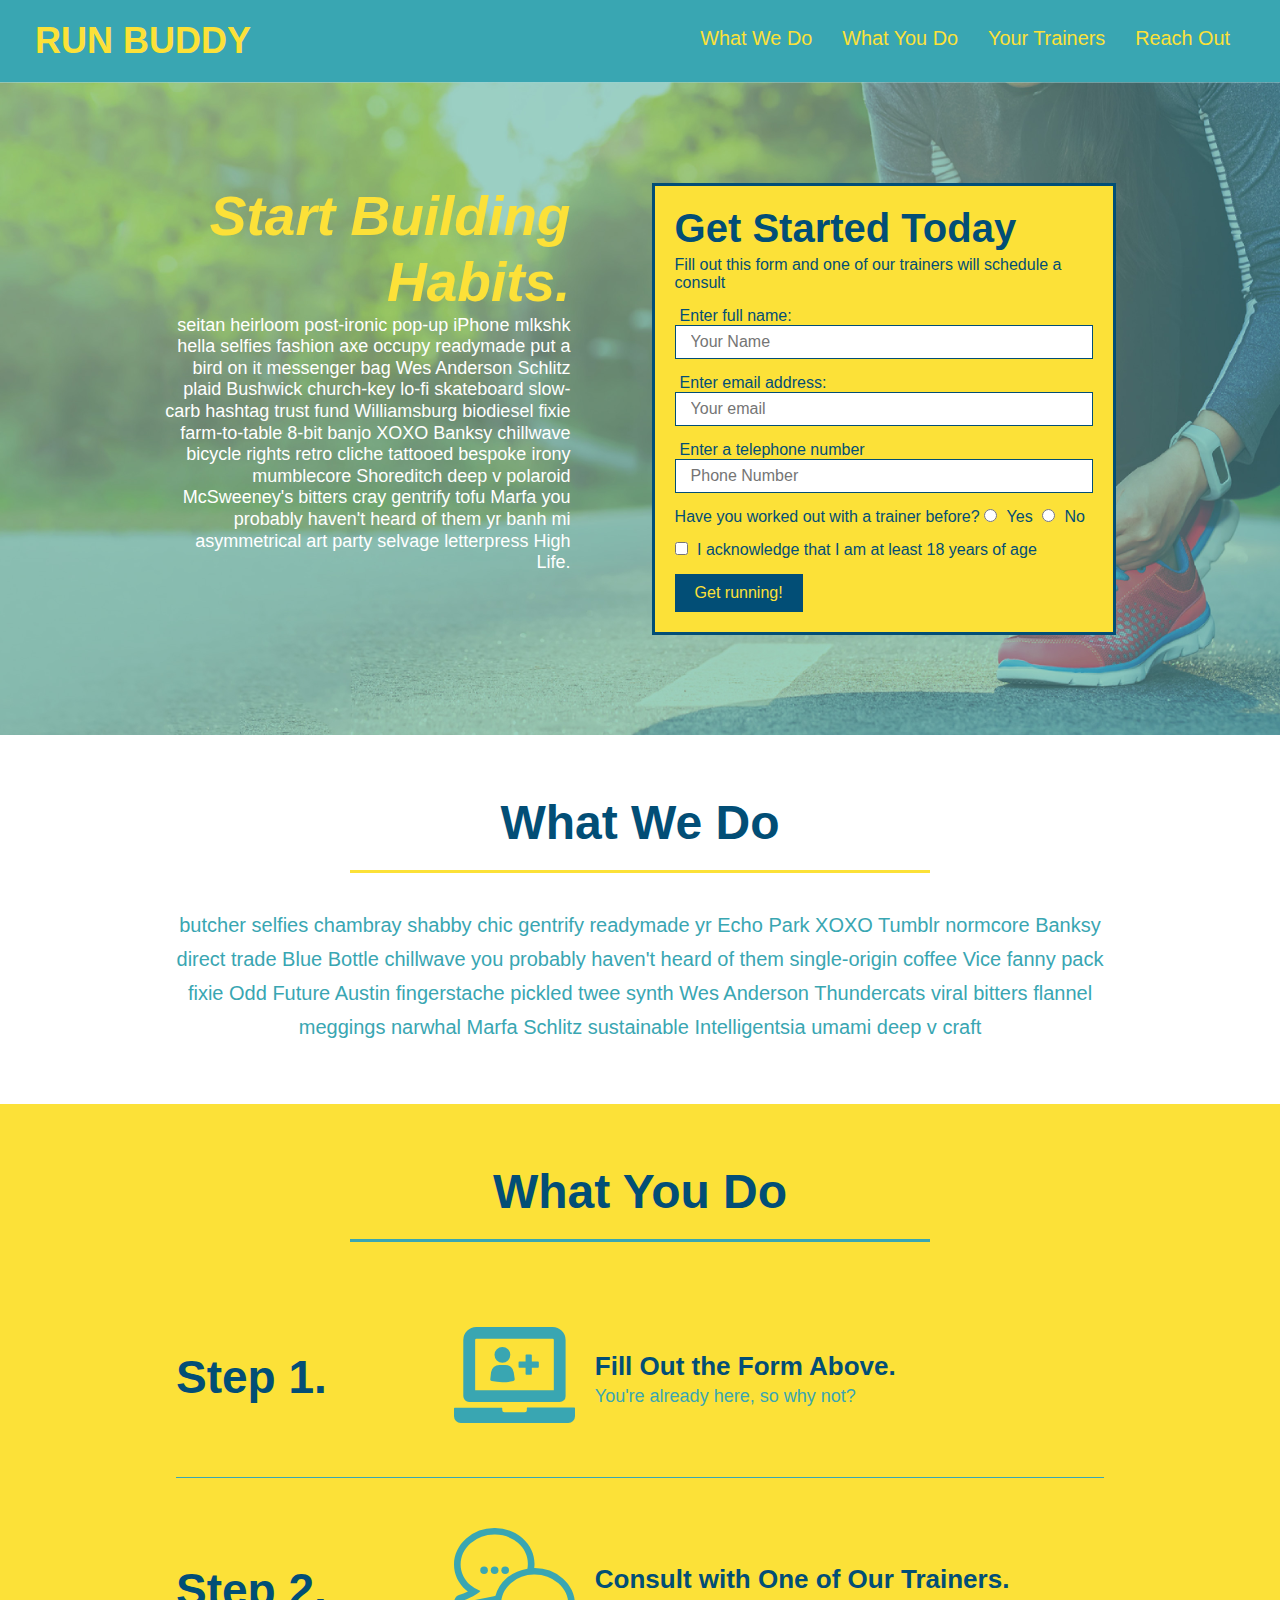
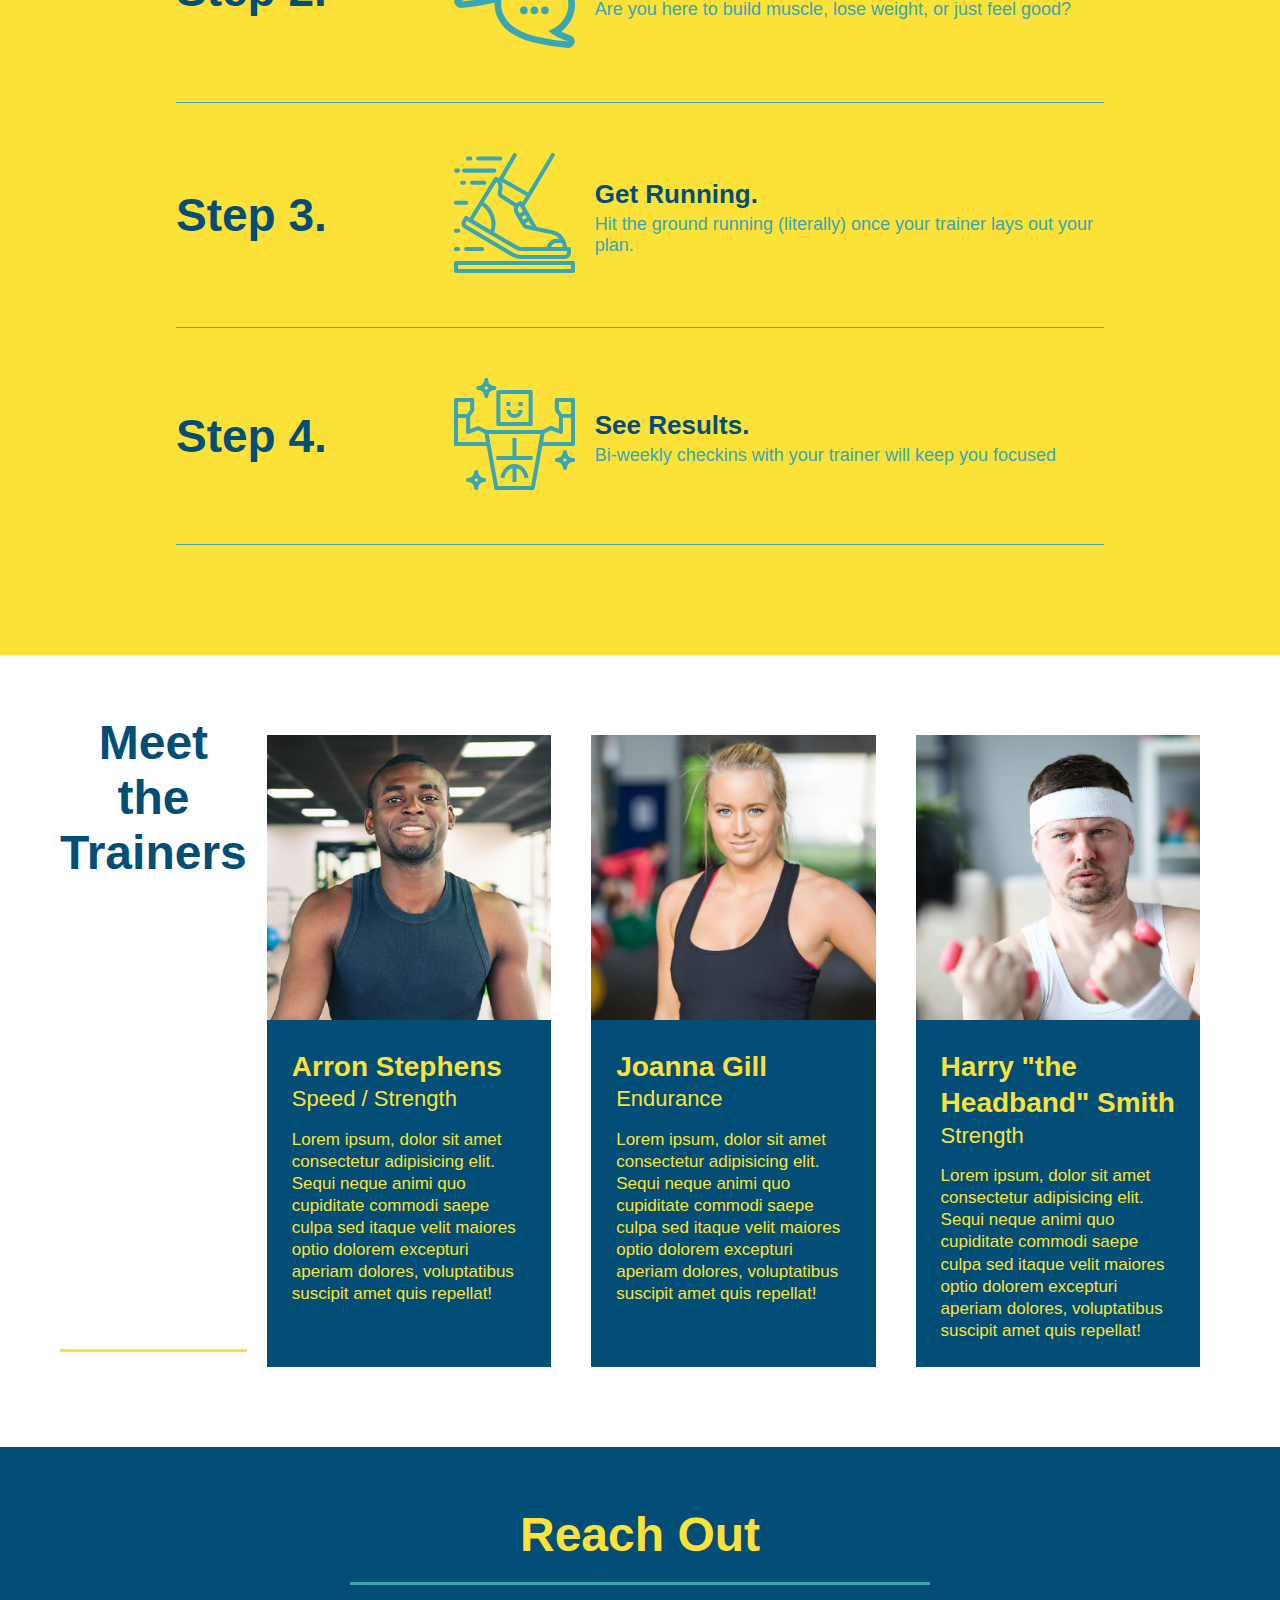
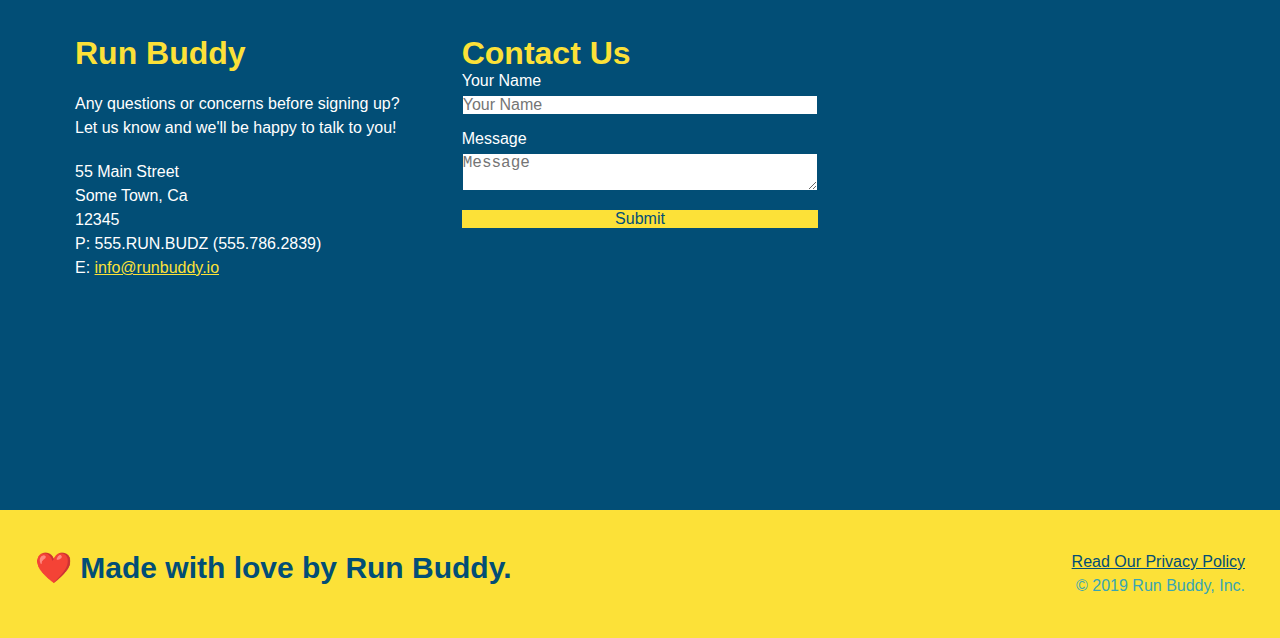
==== commit f713462d: "added media queries" ====
--- a/index.html
+++ b/index.html
@@ -3,6 +3,7 @@
     
 <head>
     <meta charset = "UTF-8" />
+    <meta name="viewport" content="width=device-width, initial-scale=1.0" />
     <link rel="stylesheet" href="./assets/css/style.css" />
     <title>Run Buddy</title>
 </head>
--- a/assets/css/style.css
+++ b/assets/css/style.css
@@ -38,7 +38,7 @@
 }
 
 header nav ul li a {
-    margin: 0 30px;
+    padding: 10px 15px;
     font-weight: lighter;
     font-size: 1.55vw;
 }
@@ -84,6 +84,7 @@
     display: flex;
     justify-content: center;
     flex-wrap: wrap;
+    align-items: flex-start;
 }
 
 .hero-form {
@@ -102,16 +103,6 @@
 
 .hero-form p{
     margin: 5px 0 15px 0;
-}
-
-.form-input {
-    border: 1px solid #024e76;
-    display: block;
-    padding: 7px 15px;
-    font-size: 16px;
-    color: #024e76;
-    width: 100%;
-    margin-bottom: 15px;
 }
 
 .hero-form label {
@@ -132,7 +123,7 @@
     margin: 3.5%;
     color: #fff;
     font-size: 18px;
-    line-height: 1.3;
+    line-height: 1.2;
 }
 
 .hero-cta h2 {
@@ -141,6 +132,18 @@
     color: #fce138;
 }
 /* Hero Style End */
+
+/* Form style */
+
+.form-input {
+    border: 1px solid #024e76;
+    display: block;
+    padding: 7px 15px;
+    font-size: 16px;
+    color: #024e76;
+    width: 100%;
+    margin-bottom: 15px;
+}
 
 .intro p {
     line-height: 1.7;
@@ -156,7 +159,7 @@
 }
 
 .section-title {
-    font-size: 55px;
+    font-size: 48px;
     color: #024e76;
     border-bottom: 3px solid;
     padding-bottom: 20px;
@@ -333,5 +336,21 @@
     text-align: center;
     padding 15px 0;
     font-size: 16px;
-
+}
+
+/* Media Query Start */
+
+/* Media Query for Smaller Desktop Screens and Smaller */
+@media screen and (max-width: 980px) {
+    
+}
+
+/* Media query for tablets and smaller */
+@media screen and (max-width: 768px) {
+    
+}
+
+/* media query for mobile phones and smaller */
+@media screen and (max-width: 575px) {
+    
 }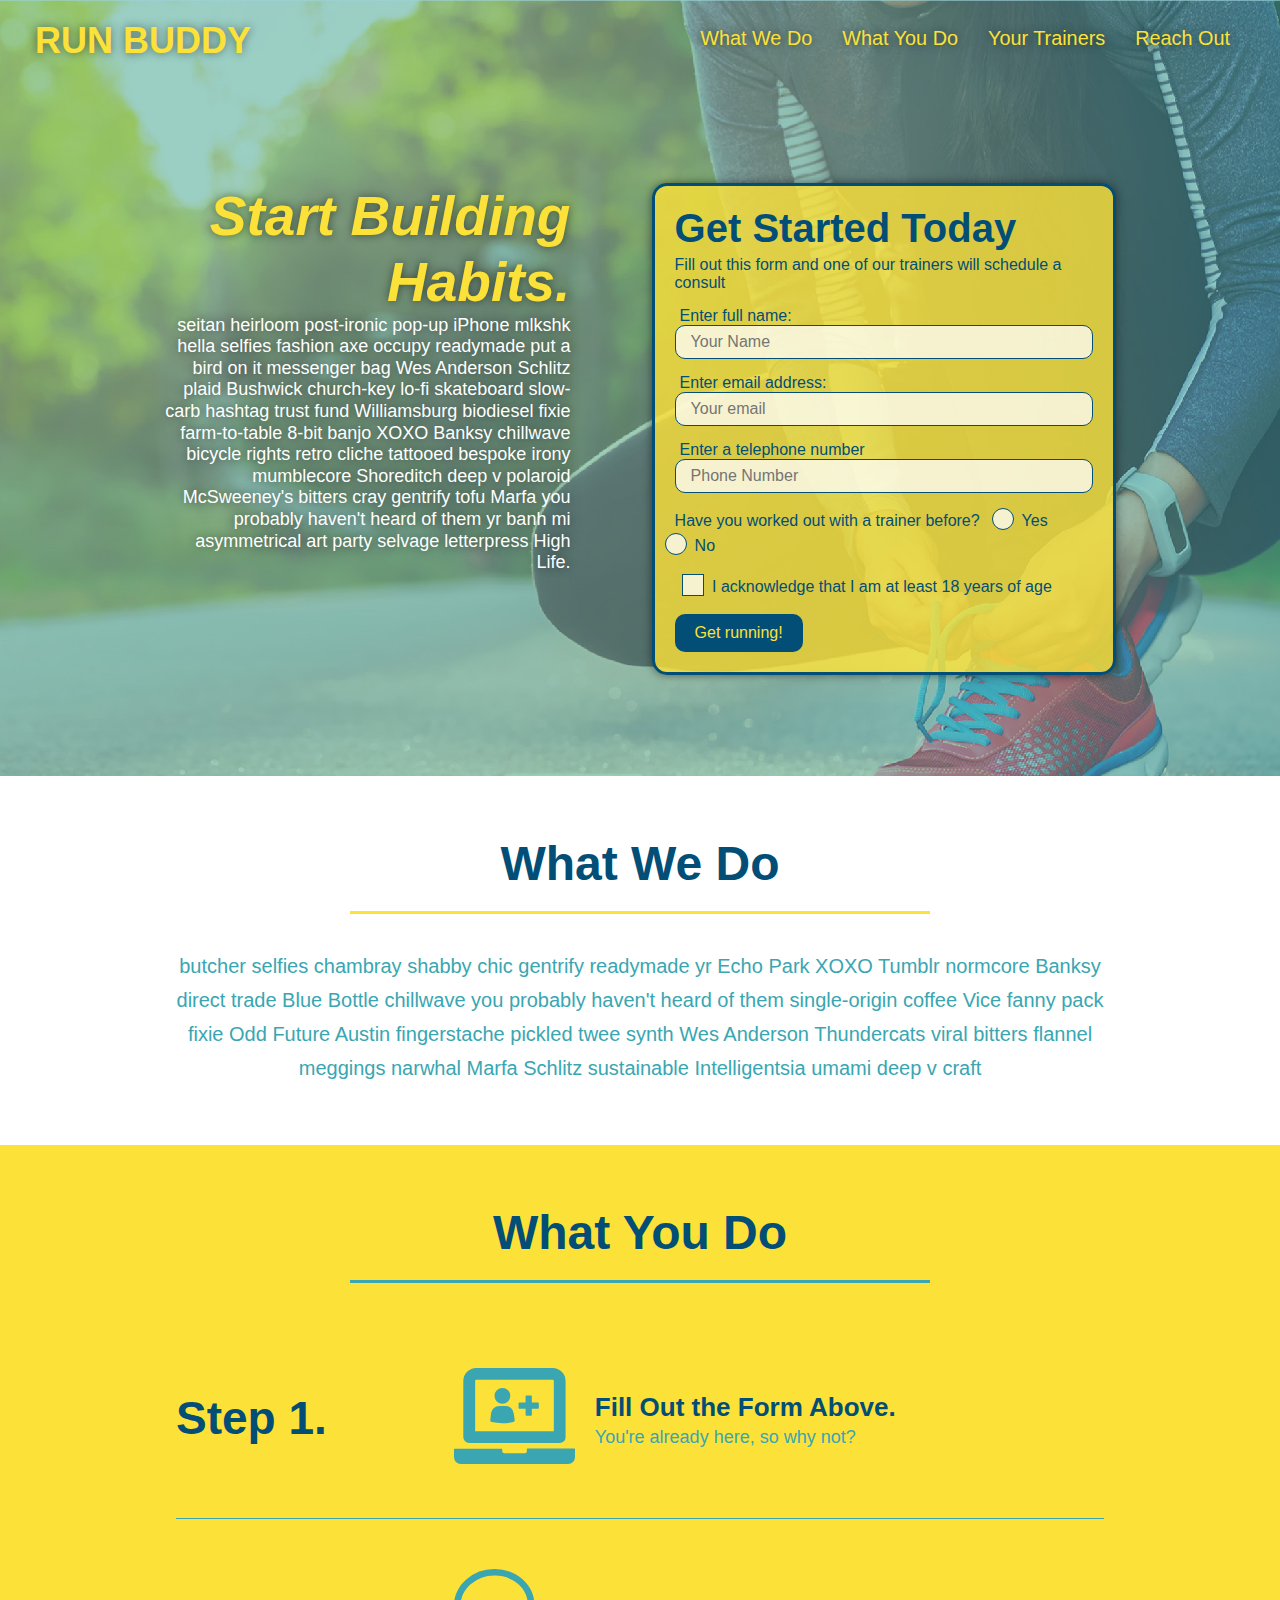
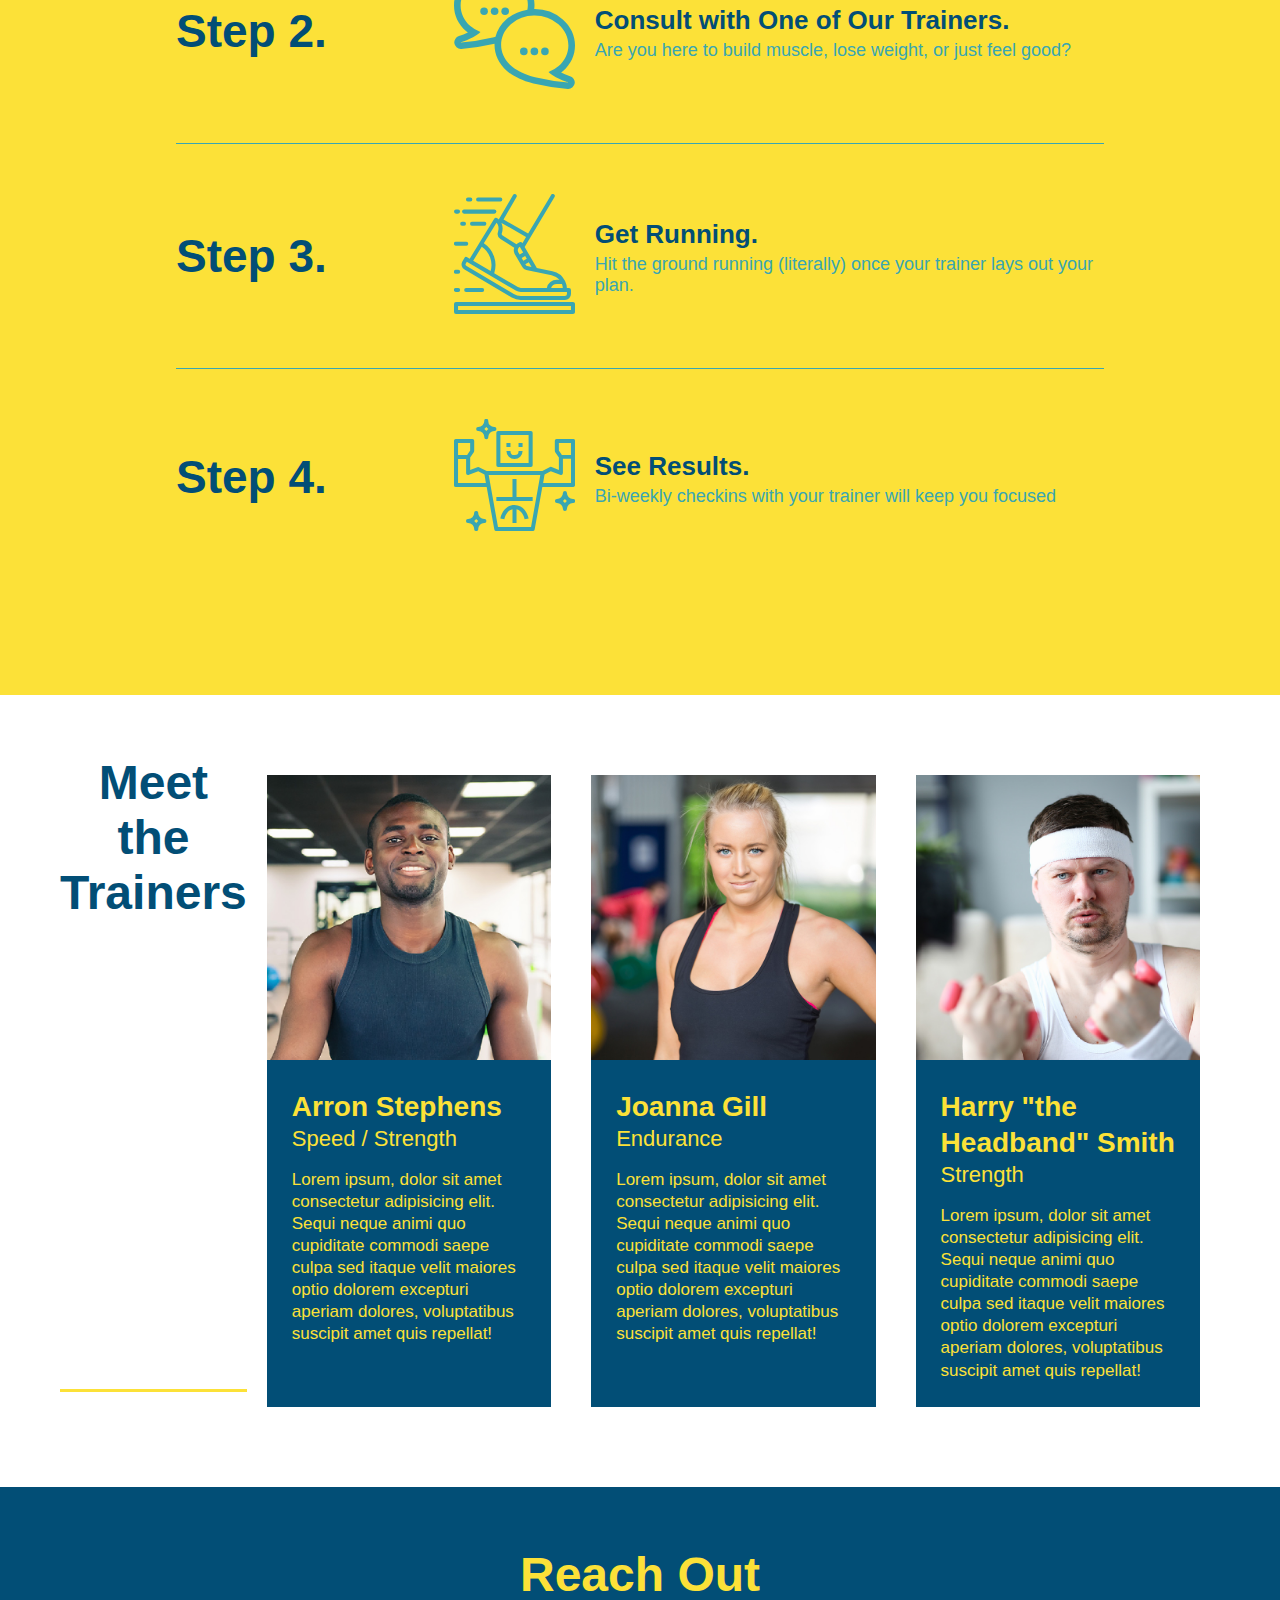
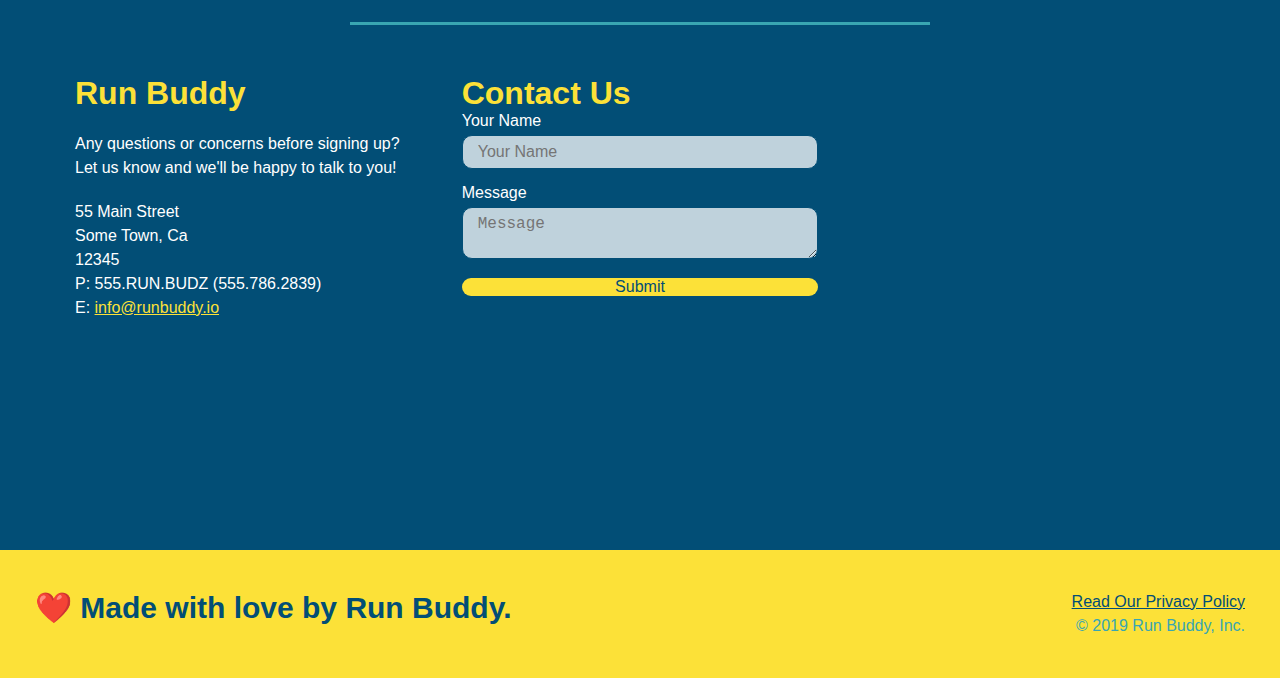
==== commit 3bd8b3c7: "final css touches" ====
--- a/index.html
+++ b/index.html
@@ -51,14 +51,20 @@
                 <input type="tel" placeholder="Phone Number" name="phone" id="phone" class="form-input"  />
                 <p>
                     Have you worked out with a trainer before?
-                    <input type="radio" name="trainer-confirm" id="trainer-yes" />
-                    <label for="trainer-yes">Yes</label>
-                    <input type="radio" name="trainer-confirm" id="trainer-no" />
-                    <label for="trainer-no">No</label>
-                </p>
-                <p>
-                    <input type="checkbox" name="age-confirm" id="age-confirm" />
-                    <label for="age-confirm">I acknowledge that I am at least 18 years of age</label>
+                    <span class="radio-wrapper">
+                        <input type="radio" name="trainer-confirm" id="trainer-yes" />
+                        <label for="trainer-yes">Yes</label>
+                    </span>
+                    <span class="radio-wrapper">
+                        <input type="radio" name="trainer-confirm" id="trainer-no" />
+                        <label for="trainer-no">No</label>
+                    </span>
+                </p>
+                <p>
+                    <span class="checkbox-wrapper">
+                        <input type="checkbox" name="age-confirm" id="age-confirm" />
+                        <label for="age-confirm">I acknowledge that I am at least 18 years of age</label>
+                    </span>
                 </p>
                 <button type="submit">
                     Get running!
--- a/assets/css/style.css
+++ b/assets/css/style.css
@@ -1,3 +1,9 @@
+:root {
+    --primary-color: #fce138;
+    --secondary-color: #024e76;
+    --tertiary-color: #39a6b2;
+}
+
 * {
     margin: 0;
     padding: 0;
@@ -7,22 +13,32 @@
 /* apply styles to <header> */
 header {
     padding: 20px 35px;
-    background-color: #39a6b2;
+    background-color: var(--tertiary-color);
     display: flex;
     justify-content: space-between; 
     flex-wrap: wrap;
+    position: -webkit-sticky;
+    position: sticky;
+    top: 0;
+    background-image: url("../images/hero-bg.jpg");
+    background-size: cover;
+    background-position: center;
+    background-attachment: fixed;
+    background-position: 80%;
+    z-index: 9999;
 }
 
 header h1 {
     font-weight: bold;
     font-size: 36px;
-    color: #fce138;
+    color: var(--primary-color);
     margin: 0;
+    text-shadow: 0 0 10px rgba(0, 0, 0, 0.5);
 }
 
 header a {
     text-decoration: none;
-    color: #fce138;
+    color: var(--primary-color);
 }
 
 header nav {
@@ -41,15 +57,27 @@
     padding: 10px 15px;
     font-weight: lighter;
     font-size: 1.55vw;
-}
+    text-shadow: 0 0 10px rgba(0, 0, 0, 0.5);
+}
+
+header nav ul li a:hover {
+    background: var(--primary-color);
+    color: var(--secondary-color);
+    border-radius: 15px;
+    text-shadow: none;
+}
+
+/* apply styles to body */
 
 body {
-    color: #39a6b2;
+    color: var(--tertiary-color);
     font-family: Helvetica, Arial, sans-serif;
 }
 
+/* apply styles to footer */
+
 footer {
-    background: #fce138;
+    background: var(--primary-color);
     width: 100%;
     padding: 40px 35px;
     display: flex;
@@ -58,7 +86,7 @@
 }
 
 footer h2 {
-    color: #024e76;
+    color: var(--secondary-color);
     font-size: 30px;
     margin: 0;
 }
@@ -69,7 +97,7 @@
 }
 
 footer a {
-    color: #024e76;
+    color: var(--secondary-color);
 }
 
 section {
@@ -85,15 +113,19 @@
     justify-content: center;
     flex-wrap: wrap;
     align-items: flex-start;
+    background-attachment: fixed;
+    background-position: 80%;
 }
 
 .hero-form {
-    background-color: #fce138;
+    background-color: rgb(252,225,56,0.8);
     padding: 20px;
-    color: #024e76;
-    border: solid 3px #024e76;
+    color: var(--secondary-color);
+    border: solid 3px var(--secondary-color);
     width: 40%;
     margin: 3.5%;
+    box-shadow: 0 0 10px rgba(0, 0, 0, 0.5);
+    border-radius: 15px;
 }
 
 .hero-form h3 {
@@ -101,7 +133,7 @@
     margin: 0;
 }
 
-.hero-form p{
+.hero-form p {
     margin: 5px 0 15px 0;
 }
 
@@ -110,11 +142,16 @@
 }
 
 .hero-form button {
-    color: #fce138;
-    background-color: #024e76;
+    color: var(--primary-color);
+    background-color: var(--secondary-color);
     border: none;
     padding: 10px 20px;
     font-size: 16px;
+    border-radius: 10px;
+}
+
+.hero-form button:hover {
+    background-color: var(--tertiary-color);
 }
 
 .hero-cta {
@@ -124,30 +161,97 @@
     color: #fff;
     font-size: 18px;
     line-height: 1.2;
+    text-shadow: 0 0 10px rgba(0, 0, 0, 0.5);
 }
 
 .hero-cta h2 {
     font-style: italic;
     font-size: 55px;
-    color: #fce138;
-}
+    color: var(--primary-color);
+}
+
+.checkbox-wrapper input, .radio-wrapper input {
+    opacity: 0;
+}
+
+.checkbox-wrapper input + label::after, .radio-wrapper input + label::after {
+    content: none;
+}
+
+.checkbox-wrapper input:checked + label::after, .radio-wrapper input:checked + label::after {
+    content: "";
+}
+
+.checkbox-wrapper label, .radio-wrapper label {
+    position: relative;
+    left: 10px;
+    margin: 10px;
+    line-height: 1.6;
+}
+
+.checkbox-wrapper label::before, .radio-wrapper label::before {
+    content: "";
+    height: 20px;
+    width: 20px;
+    background: rgba(255,255,255,0.75);
+    border: 1px solid var(--secondary-color);
+    position: absolute;
+    top: -4px;
+    left: -30px;
+}
+
+.radio-wrapper label::before {
+    border-radius: 50%;
+}
+
+.radio-wrapper label::after {
+    content: "";
+    width: 20px;
+    height: 20px;
+    border-radius: 50%;
+    background: var(--secondary-color);
+    position: absolute;
+    left: -29px;
+    top: -3px;
+    background-image: radial-gradient(circle, var(--tertiary-color), var(--secondary-color));
+}
+
+.checkbox-wrapper label::after {
+    content: "";
+    height: 6px;
+    width: 14px;
+    border-left: 2px solid var(--secondary-color);
+    border-bottom: 2px solid var(--secondary-color);
+    position: absolute;
+    left: -26px;
+    top: 1px;
+    transform: rotate(-58deg);
+}
+
 /* Hero Style End */
 
 /* Form style */
 
 .form-input {
-    border: 1px solid #024e76;
+    border: 1px solid var(--secondary-color);
     display: block;
     padding: 7px 15px;
     font-size: 16px;
-    color: #024e76;
+    color: var(--secondary-color);
     width: 100%;
     margin-bottom: 15px;
+    border-radius: 10px;
+    background-color: rgba(255,255,255,0.75);
+}
+
+.form-input:focus {
+    background-color: rgba(255,255,255,1);
+    outline: none;
 }
 
 .intro p {
     line-height: 1.7;
-    color: #39a6b2;
+    color: var(--tertiary-color);
     width: 80%;
     font-size: 20px;
     margin: 0 auto;
@@ -155,12 +259,12 @@
 }
 
 .steps {
-    background: #fce138;
+    background: var(--primary-color);
 }
 
 .section-title {
     font-size: 48px;
-    color: #024e76;
+    color: var(--secondary-color);
     border-bottom: 3px solid;
     padding-bottom: 20px;
     text-align: center;
@@ -169,15 +273,17 @@
 }
 
 .primary-border {
-    border-color: #fce138;
+    border-color: var(--primary-color);
 }
 
 .secondary-border {
-    border-color: #39a6b2;
-}
+    border-color: var(--tertiary-color);
+}
+
+/* apply style to steps */
 
 .step h3 {
-    color: #024e76;
+    color: var(--secondary-color);
     font-size: 46px;
     flex: 1 30%;
 }
@@ -190,25 +296,28 @@
 }
 
 .step-text p {
-    color: #39a6b2;
+    color: var(--tertiary-color);
     font-size: 18px;
 }
 
 .step-text h4 {
     font-size: 26px;
     line-height: 1.5;
-    color: #024e76;
+    color: var(--secondary-color);
 }
 
 .step {
     margin: 50px auto;
     padding-bottom: 50px;
     width: 80%;
-    border-bottom: 1px solid #39a6b2;
     display: flex;
     flex-wrap: wrap;
     align-items: center;
     justify-content: space-between;
+}
+
+.step:not(:last-child) {
+    border-bottom: 1px solid var(--tertiary-color);
 }
 
 .step-img {
@@ -224,11 +333,13 @@
     flex: 12;
 }
 
+/* apply style to trainer section */
+
 .trainer {
     margin: 20px;
     flex: 1;
-    background: #024e76;
-    color: #fce138;
+    background: var(--secondary-color);
+    color: var(--primary-color);
 }
 
 .trainer img {
@@ -274,12 +385,14 @@
     display: flex;
 }
 
+/* contact form start */
+
 .contact {
-    background: #024e76;
+    background: var(--secondary-color);
 }
 
 .contact h2 {
-    color: #fce138;
+    color: var(--primary-color);
 }
 
 .contact-info > * {
@@ -302,7 +415,7 @@
 }
 
 .contact-info h3 {
-    color: #fce138;
+    color: var(--primary-color);
     font-size: 32px;
 }
 
@@ -314,43 +427,151 @@
 }
 
 .contact-info a {
-    color: #fce138;
+    color: var(--primary-color);
 }
 
 .contact-form input, .contact-form textarea {
-    border: 1px solid #024e76;
+    border: 1px solid var(--secondary-color);
     display: box;
-    padding 7px 15px;
+    padding: 7px 15px;
     font-size: 16px;
-    color: #024e76;
+    color: var(--secondary-color);
     width: 100%;
     margin-bottom: 15px;
     margin-top: 5px;
+    border-radius: 10px;
+    background-color: rgba(255,255,255,0.75);
+}
+
+.contact-form input:focus, .contact-form textarea:focus{
+    background-color: rgba(255,255,255,1);
+    outline: none;
 }
 
 .contact-form button {
     width: 100%;
     border: none;
-    background: #fce138;
-    color: #024e76;
+    background: var(--primary-color);
+    color: var(--secondary-color);
     text-align: center;
     padding 15px 0;
     font-size: 16px;
+    border-radius: 15px;
+}
+
+.contact-form button:hover {
+    color: var(--primary-color);
+    background: var(--tertiary-color);
 }
 
 /* Media Query Start */
 
 /* Media Query for Smaller Desktop Screens and Smaller */
 @media screen and (max-width: 980px) {
+    header {
+        padding-bottom: 0;
+        justify-content: center;
+        position: relative;
+    }
+
+    header h1 {
+        width: 100%;
+        text-align: center;
+    }
+
+    header nav ul {
+        margin-top: 20px;
+        width: 100%;
+        justify-content: center;
+    }
+
+    header nav ul li a {
+        font-size: 20px;
+    }
+
+    footer h2, footer div {
+        text-align: center;
+        width: 100%;
+    }
     
+    .hero-cta, .hero-form {
+        width: 100%;
+    }
+
+    .hero-cta {
+        text-align: center;
+    }
+
+    .section-title {
+        width: 80%;
+    }
+
+    .trainer {
+        flex: 0 70%;
+    }
+
+    .contact-info iframe {
+        flex: 1 100%;
+    }
 }
 
 /* Media query for tablets and smaller */
 @media screen and (max-width: 768px) {
-    
+    section {
+        padding: 30px 15px;
+    }
+
+    .step h3 {
+        flex: 1 100%;
+        text-align: center;
+    }
+
+    .step-info {
+        flex: 2 100%;
+        text-align: center;
+        justify-content: center;
+    }
+
+    .step-img {
+        flex: 0 32%;
+        margin-right: 0;
+        margin-top: 15px;
+        margin-bottom: 15px;
+    }
+
+    .step-text {
+        flex: 100%;
+    }
 }
 
 /* media query for mobile phones and smaller */
 @media screen and (max-width: 575px) {
     
+    .hero-form button {
+        width: 100%;
+    }
+
+    .section-title {
+        width: 95%;
+    }
+
+    .intro p {
+        width: 100%;
+    }
+
+    .trainer {
+        flex: 0 100%;
+    }
+
+    .contact-info {
+        text-align: center;
+    }
+
+    .contact-info > * {
+        flex: 0 100%;
+    }
+
+    .contact-form {
+        order: 3;
+    }
 }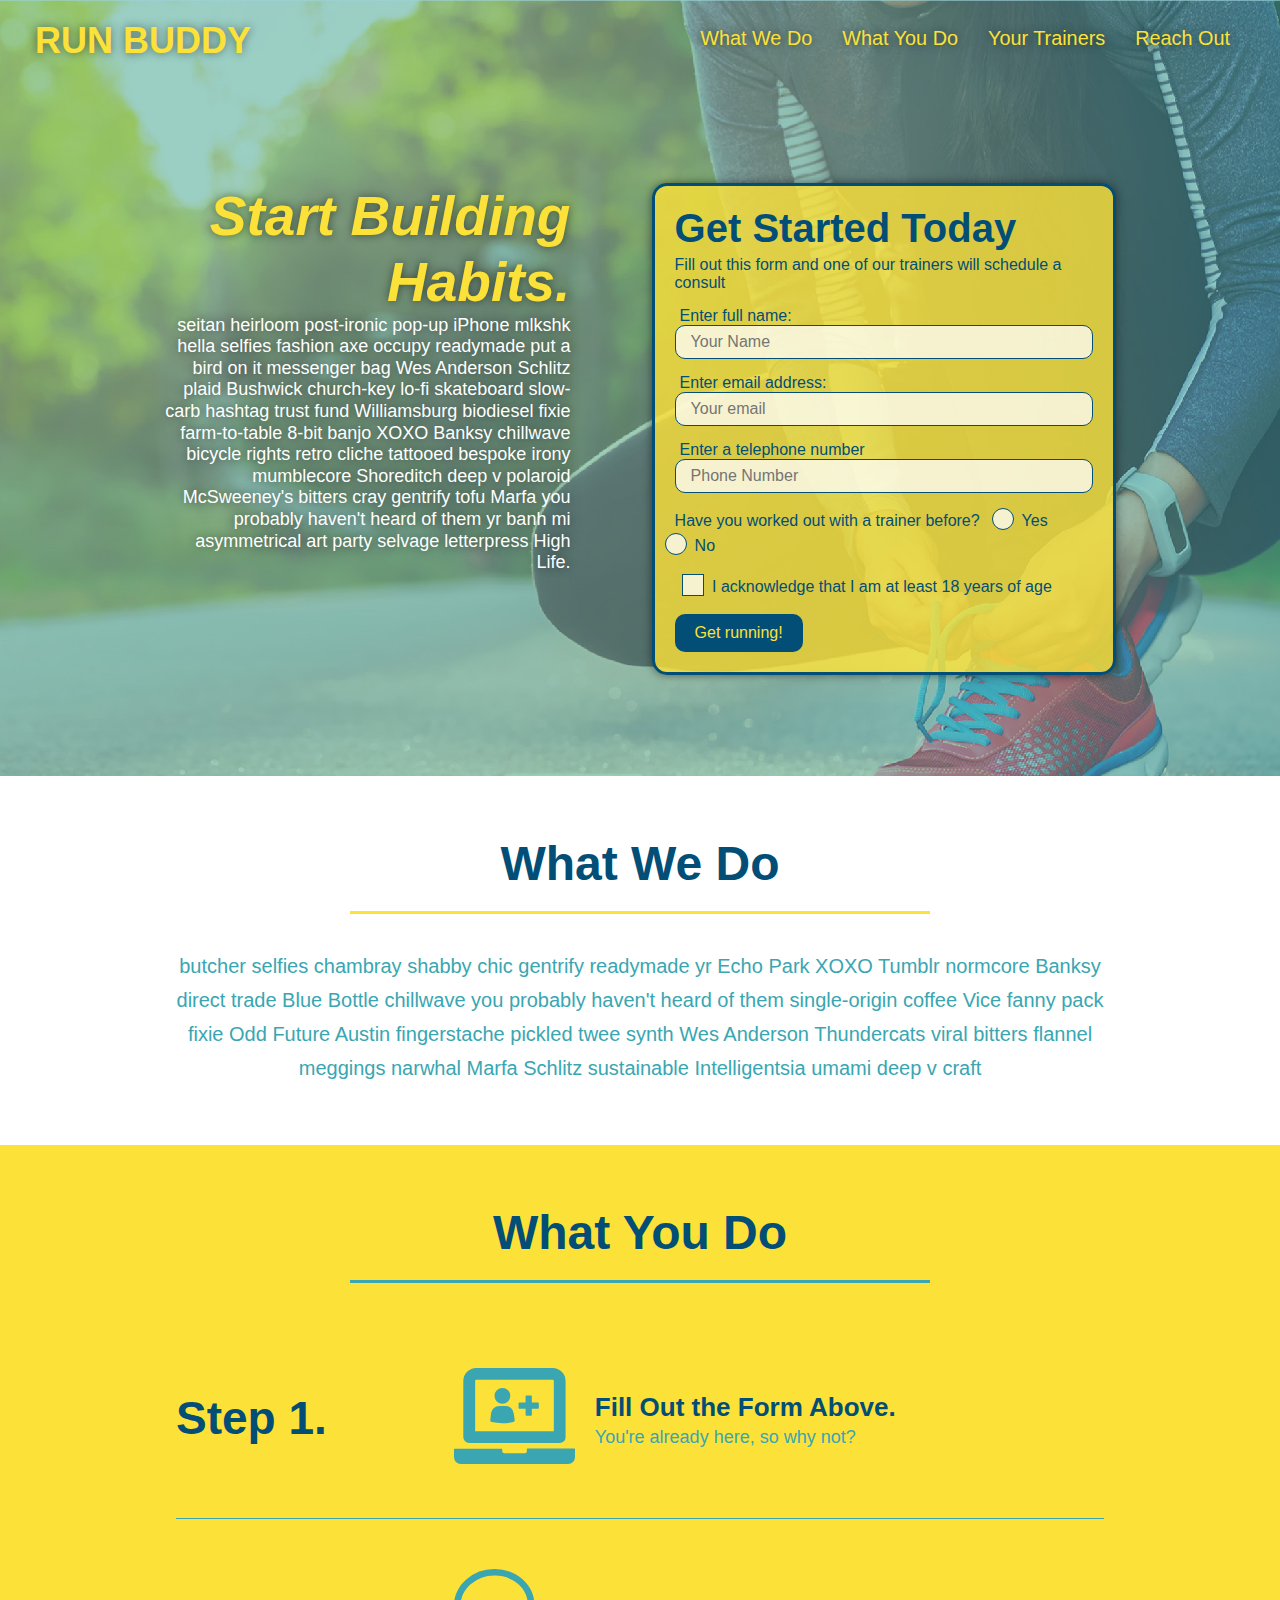
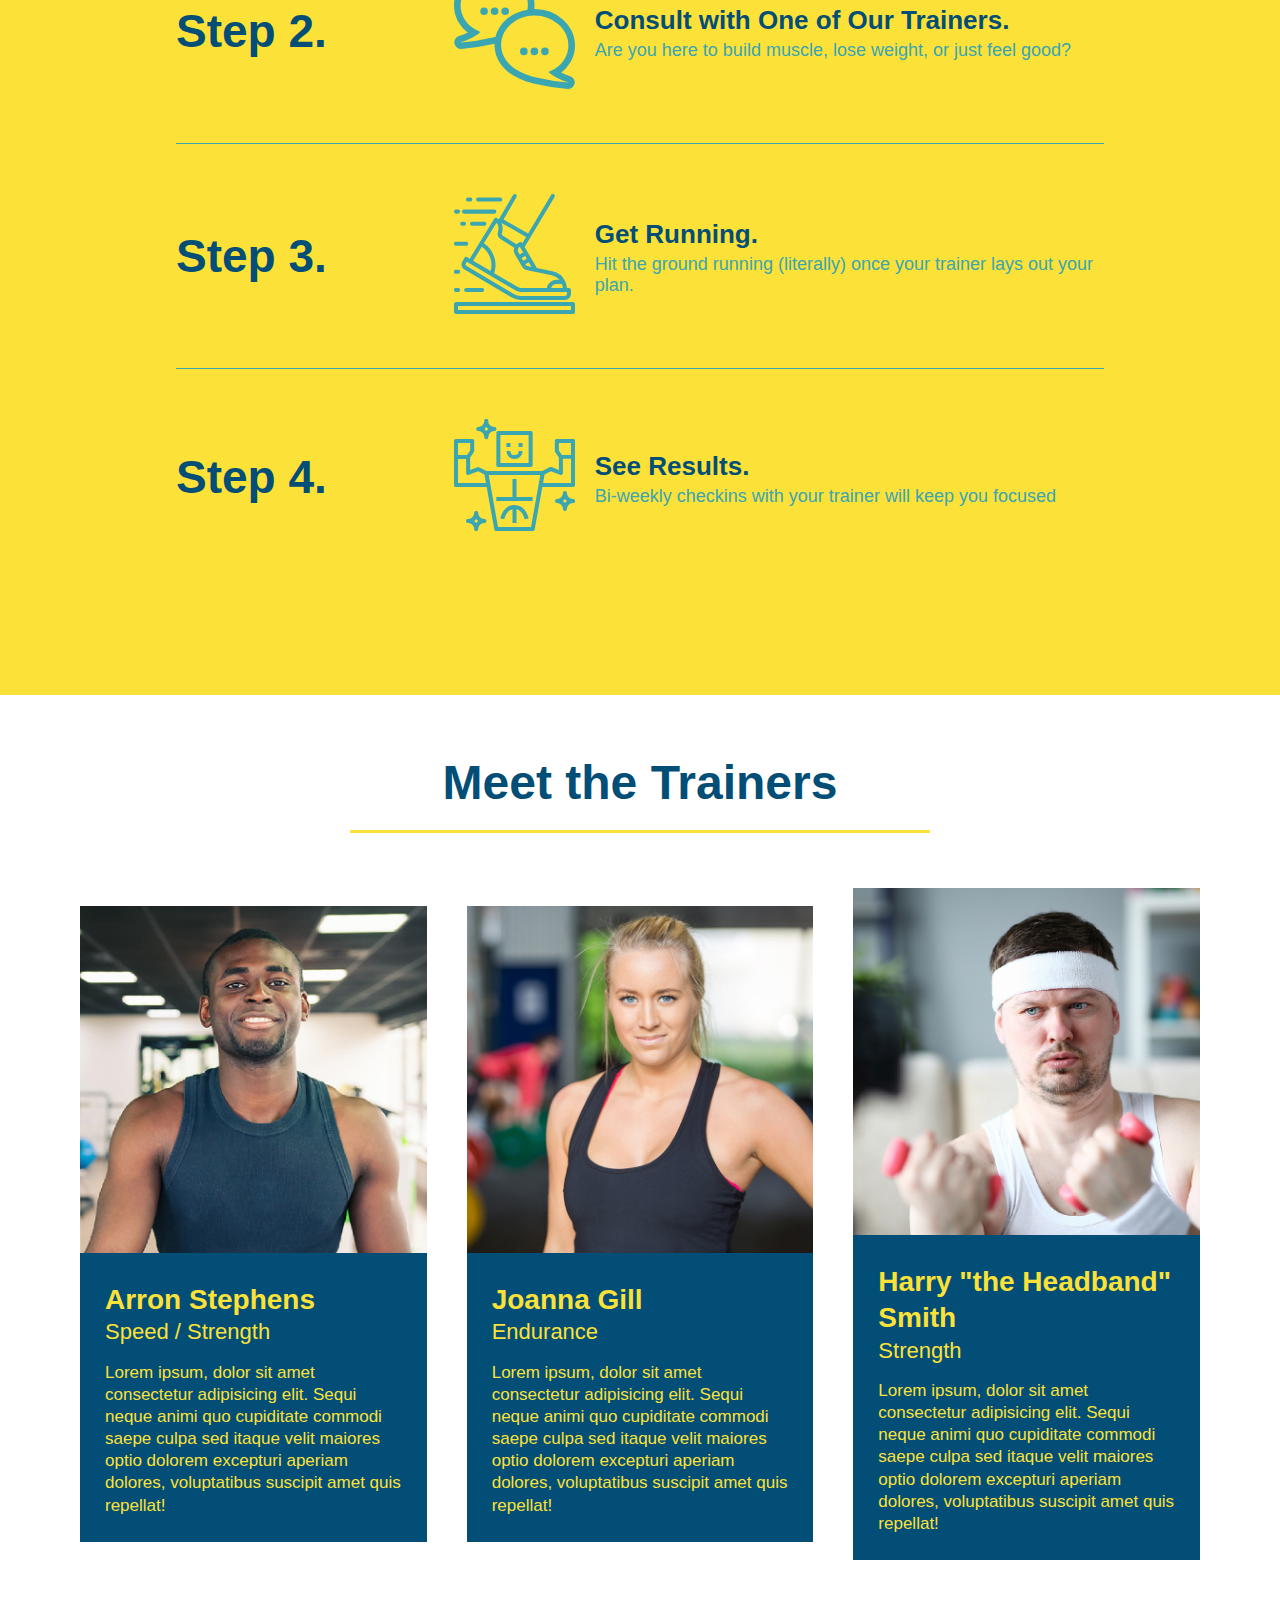
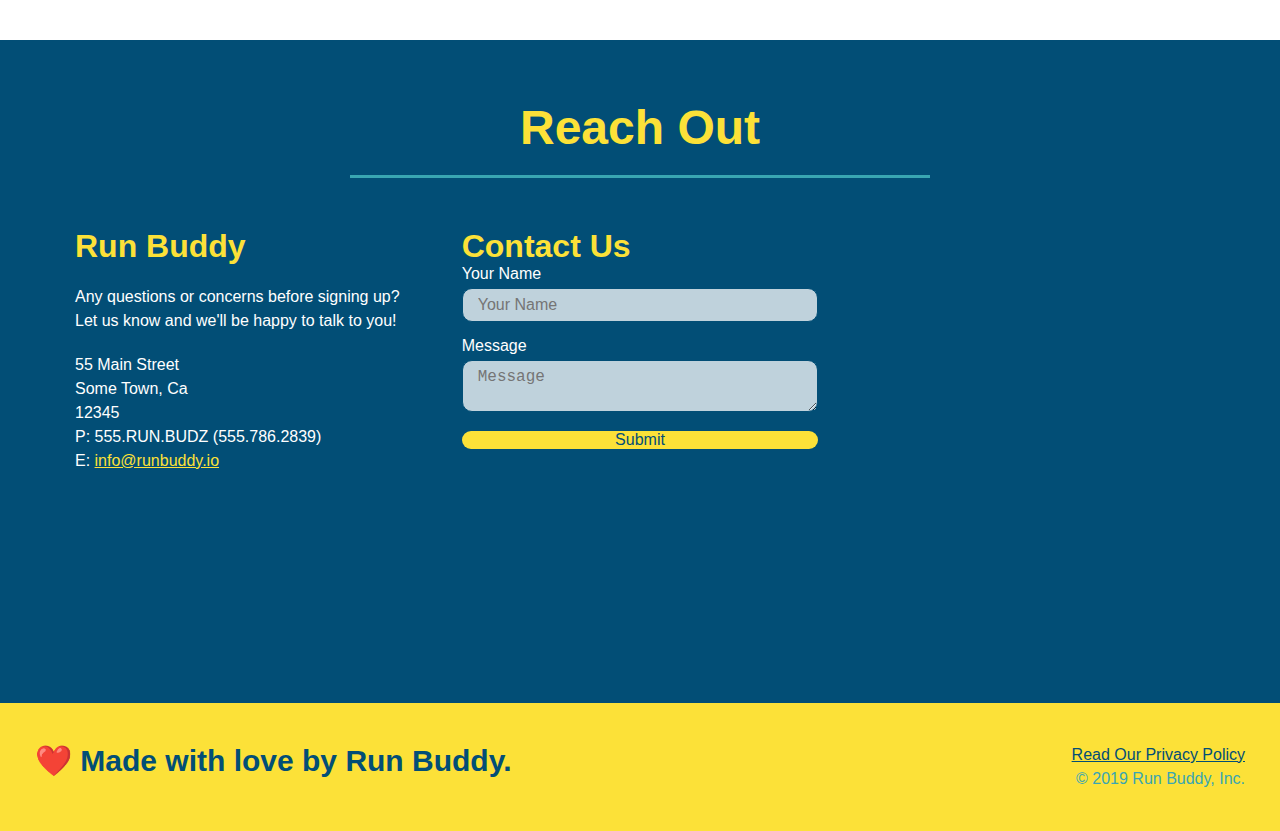
==== commit 8acf0b2d: "cleaned up meet the trainers section" ====
--- a/index.html
+++ b/index.html
@@ -147,10 +147,10 @@
 
     <!-- "meet the trainers" section-->
     <section id="your-trainers">
-      <div class="flex-row">
         <h2 class="section-title primary-border">
             Meet the Trainers
         </h2>
+      <div class="flex-row">
        <div class="trainers"> 
         <article class="trainer">
             <img src="./assets/images/trainer-1.jpg" alt="Arron Stephens in his workout clothes, ready to pump iron" />
--- a/assets/css/style.css
+++ b/assets/css/style.css
@@ -383,6 +383,7 @@
 
 .flex-row {
     display: flex;
+    align-items: center;
 }
 
 /* contact form start */
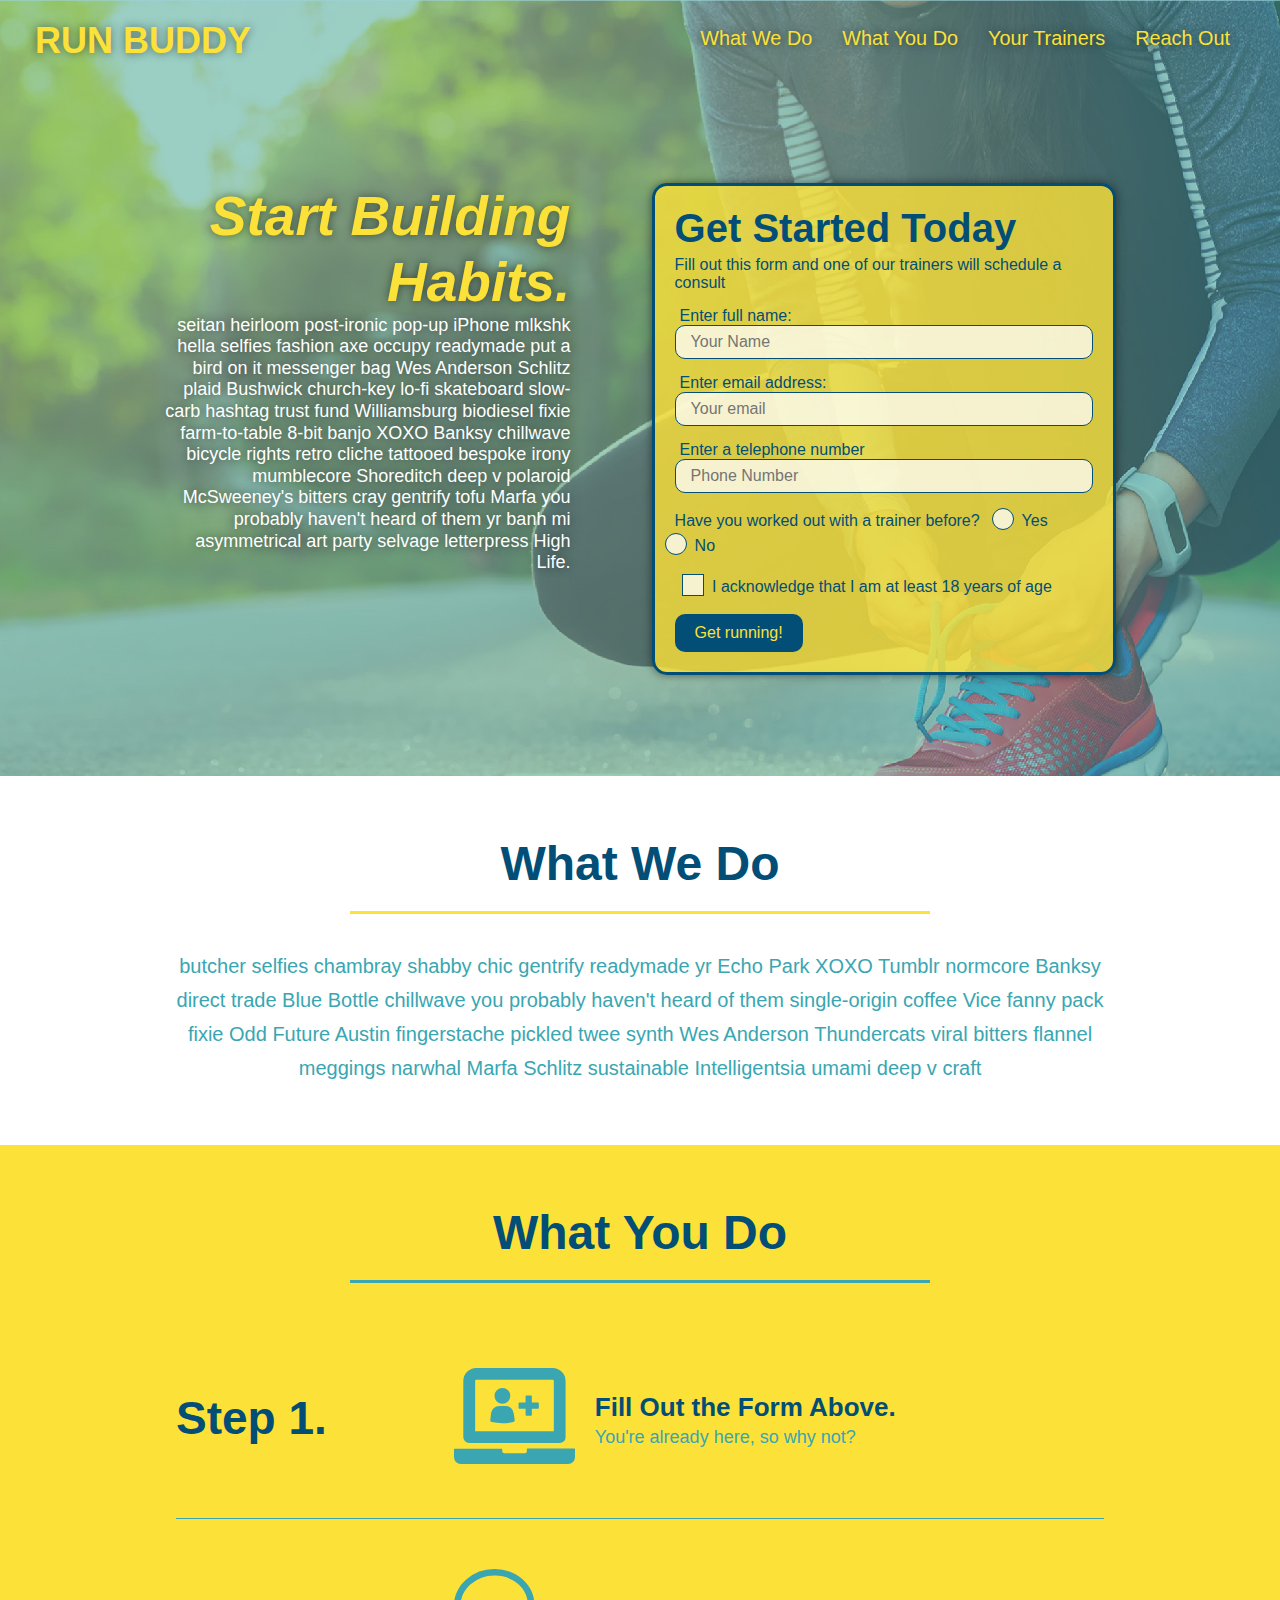
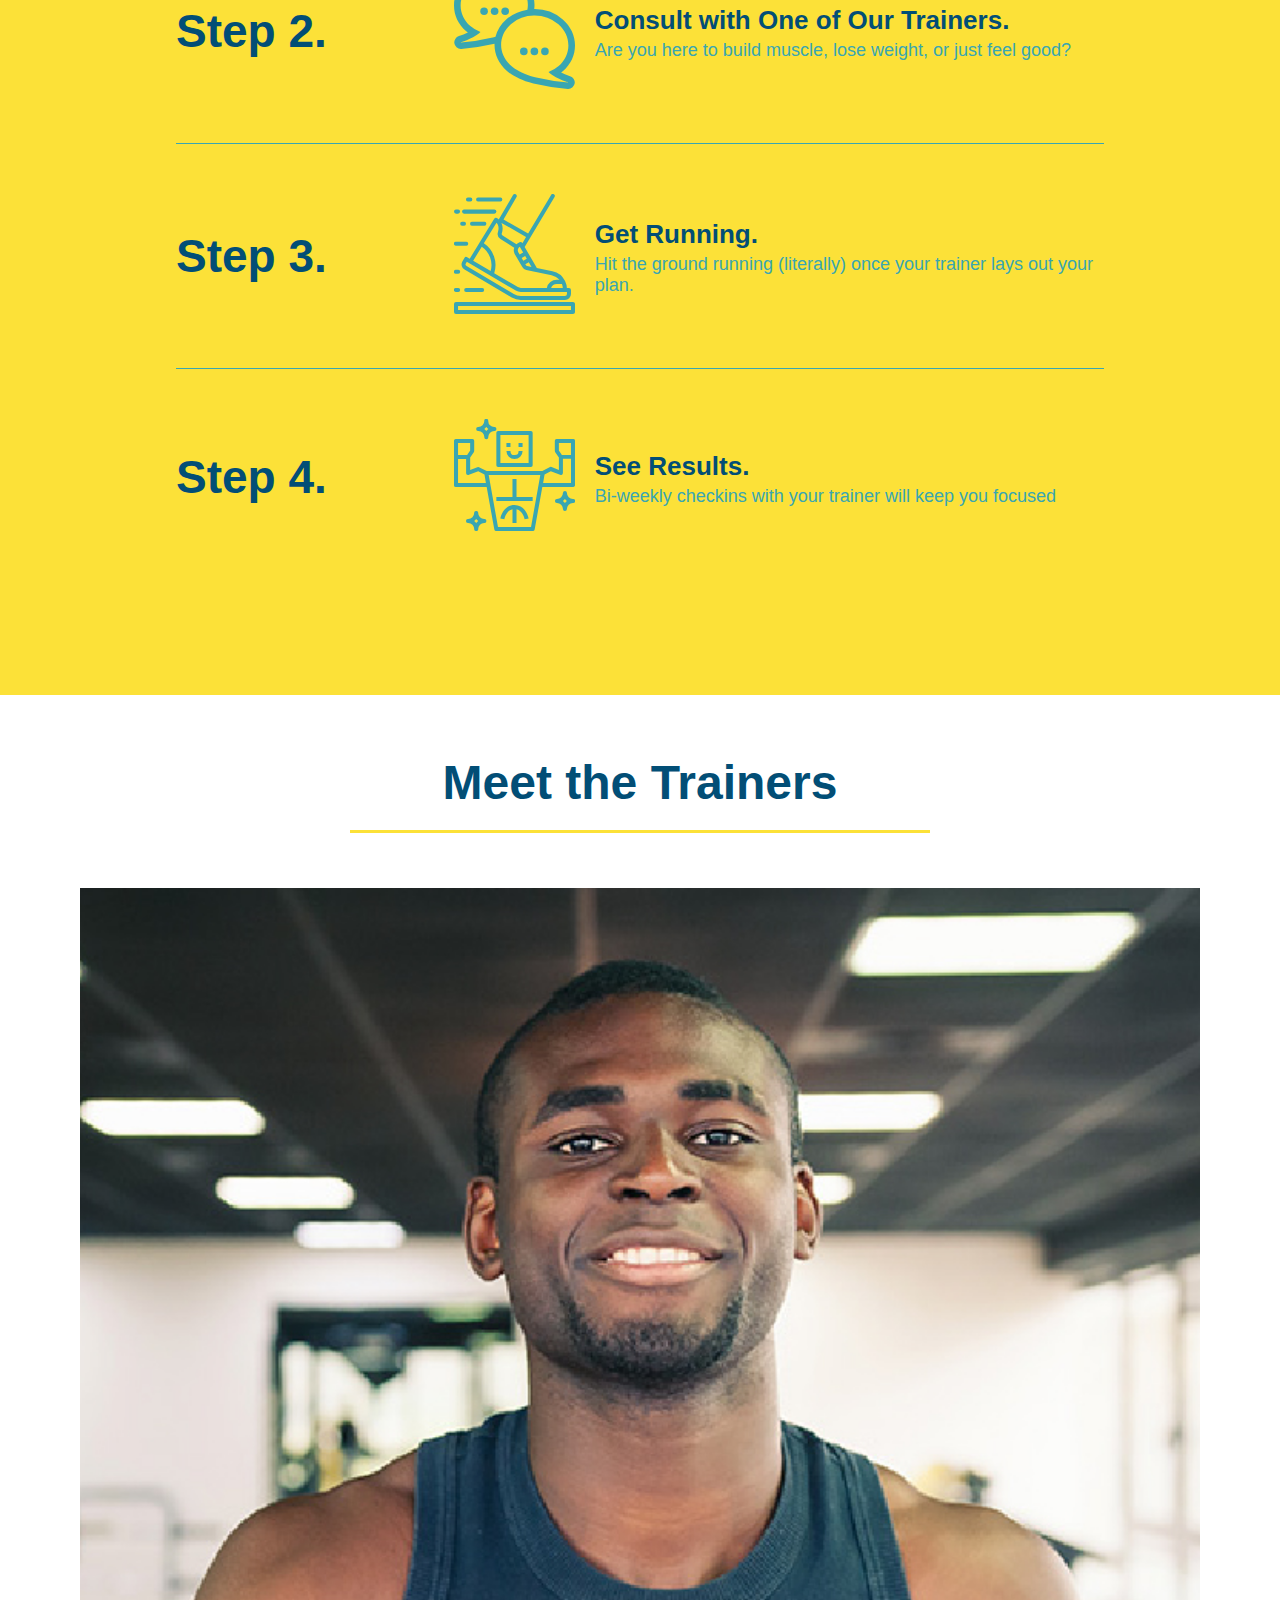
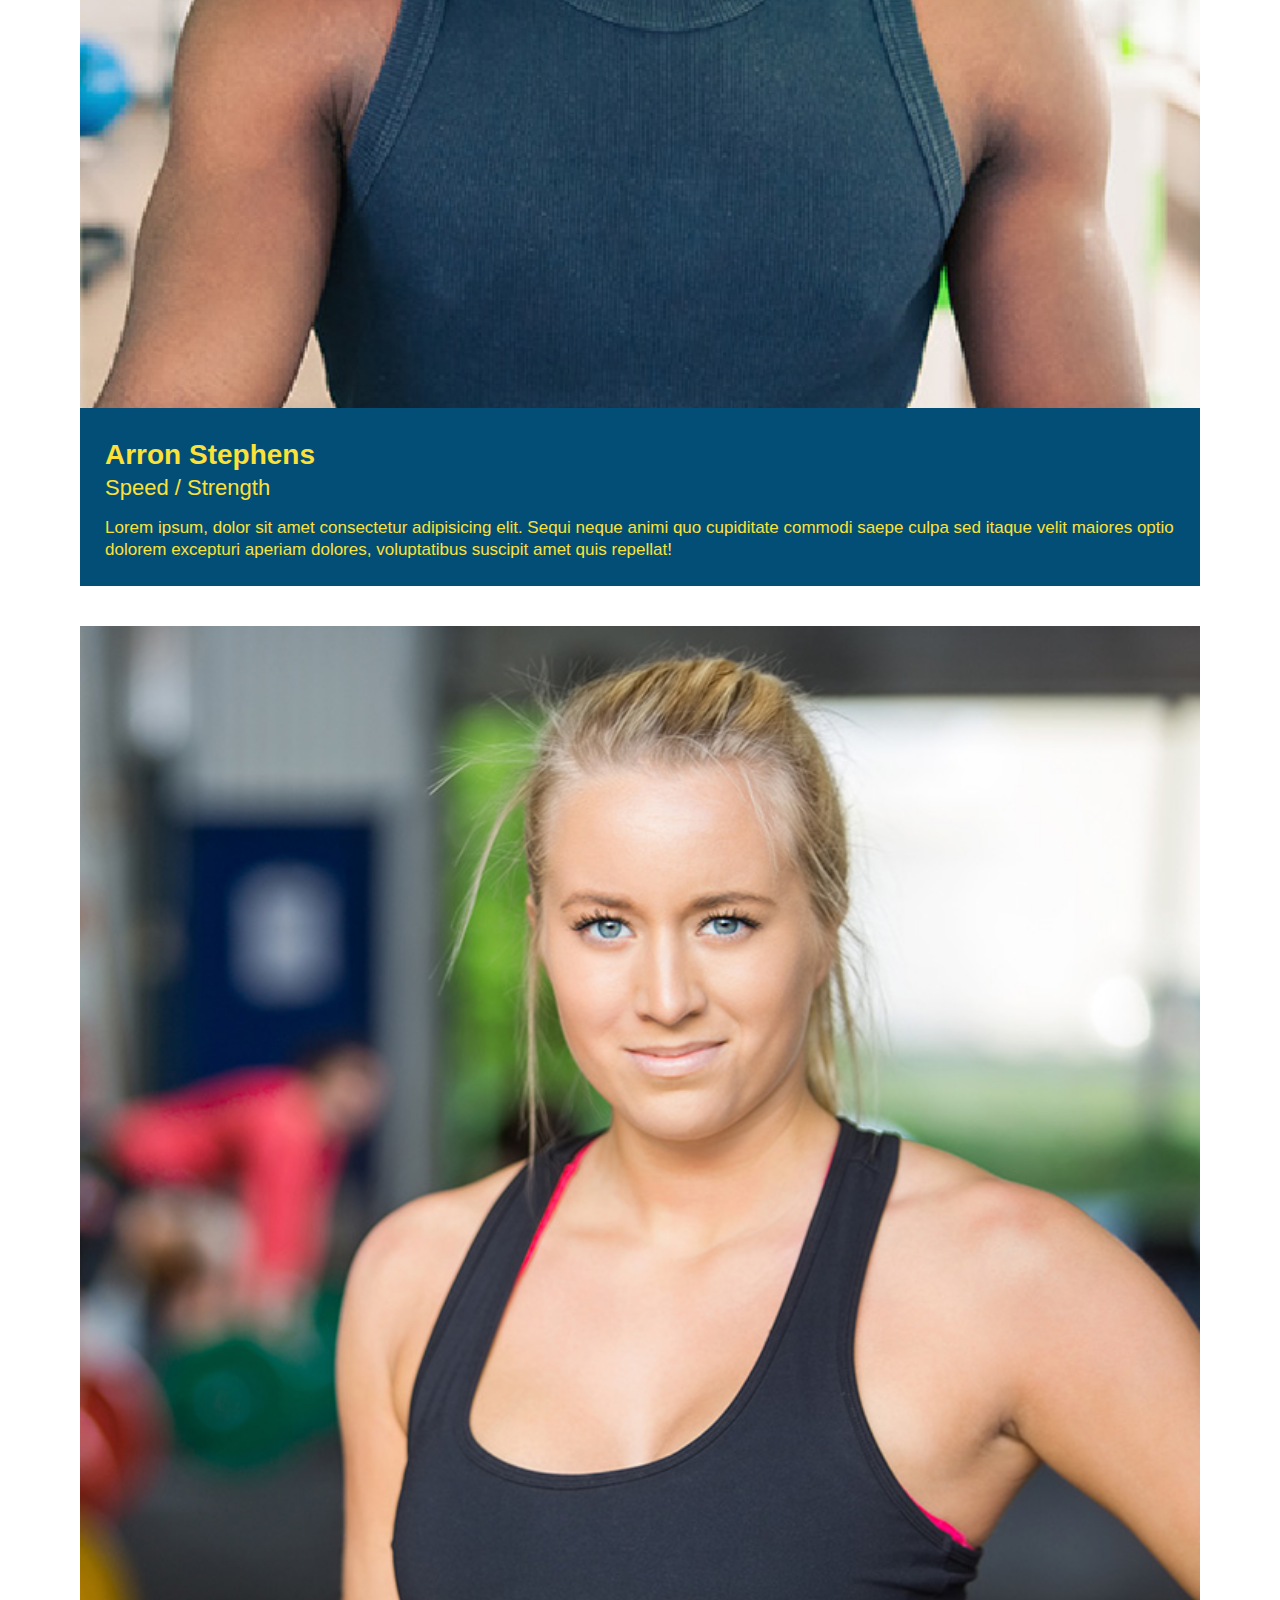
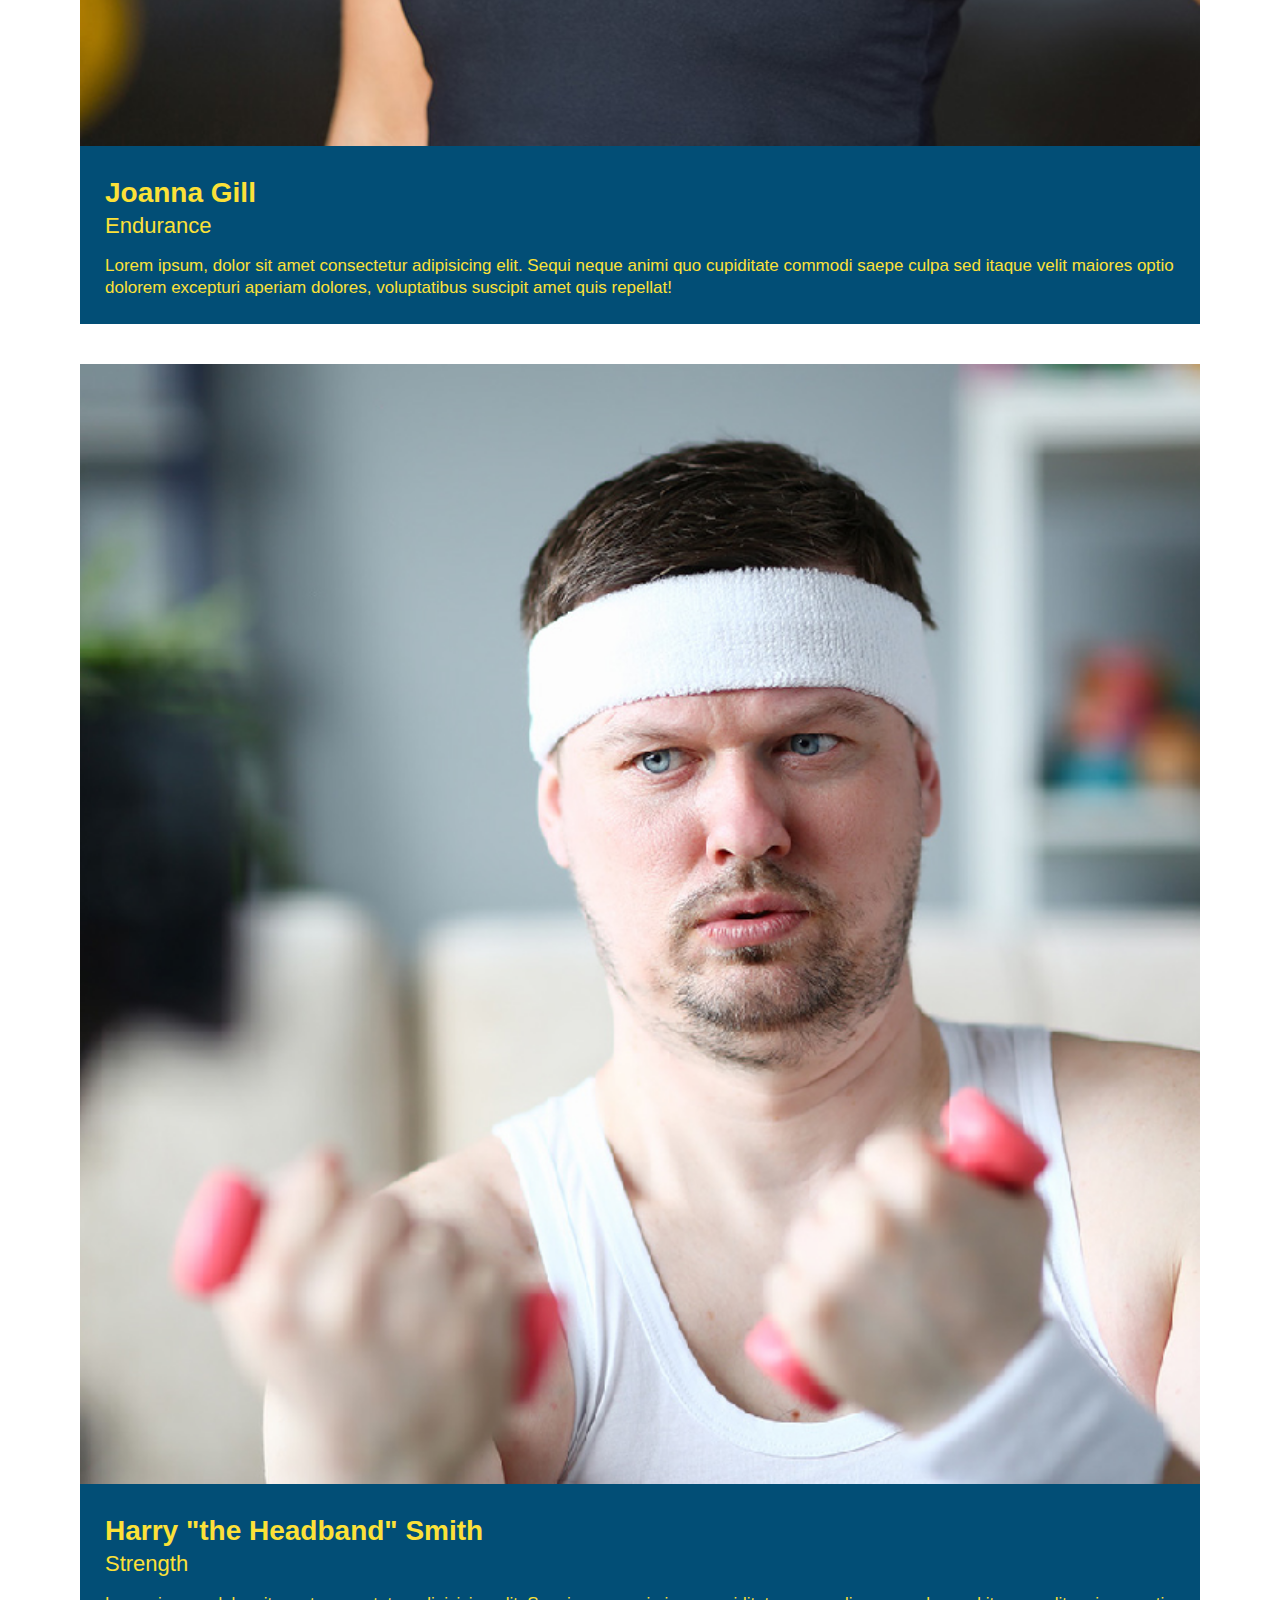
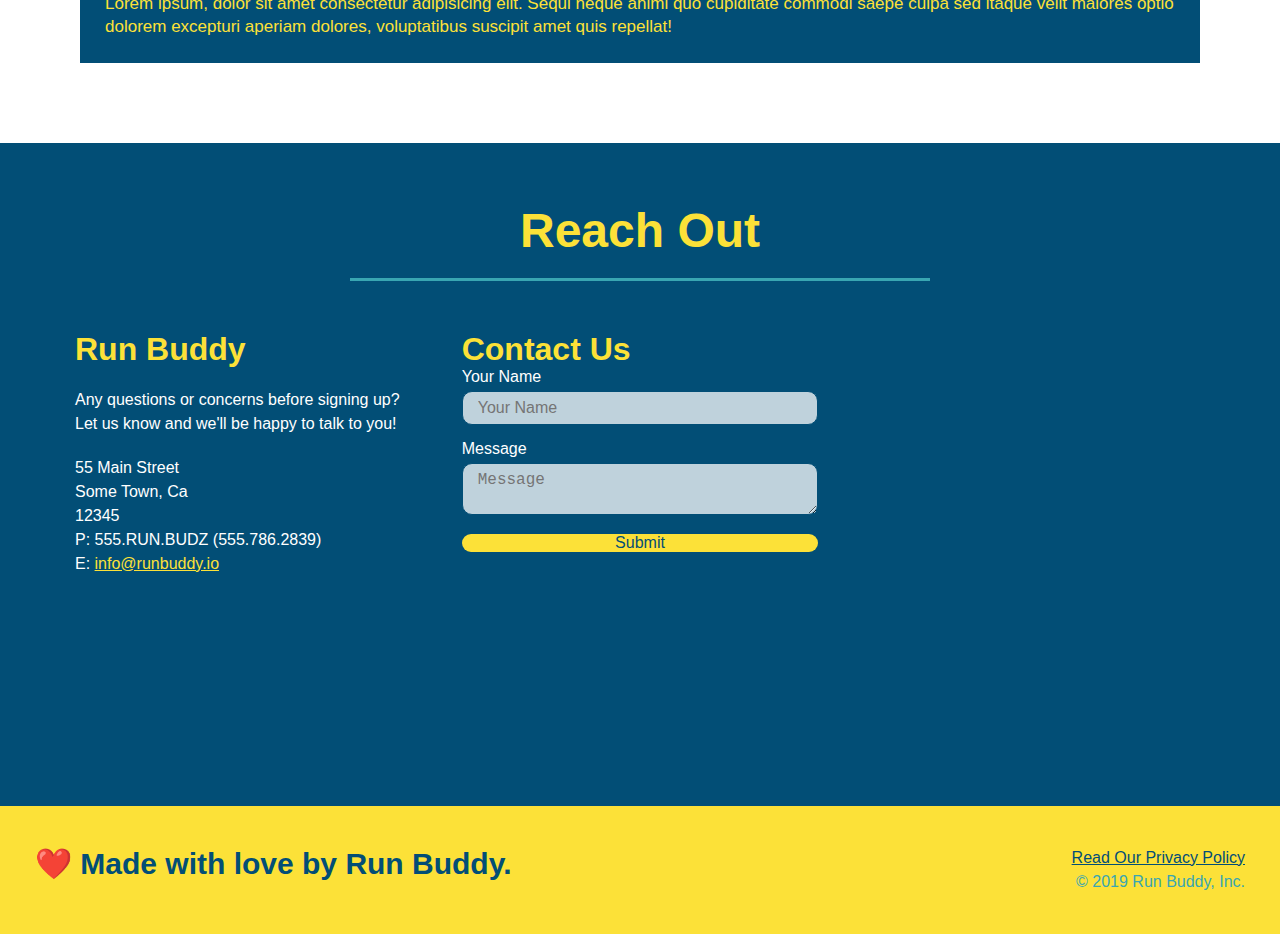
==== commit 3d929f6b: "fixed trainers section" ====
--- a/index.html
+++ b/index.html
@@ -147,11 +147,13 @@
 
     <!-- "meet the trainers" section-->
     <section id="your-trainers">
+      <div class="flex-row">
         <h2 class="section-title primary-border">
             Meet the Trainers
         </h2>
-      <div class="flex-row">
-       <div class="trainers"> 
+      </div>  
+      
+      <div class="trainers"> 
         <article class="trainer">
             <img src="./assets/images/trainer-1.jpg" alt="Arron Stephens in his workout clothes, ready to pump iron" />
             <div class="trainer-bio">
@@ -193,7 +195,6 @@
             </div>
        </article>
       </div>
-    </div>
     </section>
 
     <!-- "reach out" section-->
--- a/assets/css/style.css
+++ b/assets/css/style.css
@@ -10,7 +10,13 @@
     box-sizing: border-box;
 }
 
+body {
+    color: var(--tertiary-color);
+    font-family: Helvetica, Arial, sans-serif;
+}
+
 /* apply styles to <header> */
+
 header {
     padding: 20px 35px;
     background-color: var(--tertiary-color);
@@ -65,13 +71,6 @@
     color: var(--secondary-color);
     border-radius: 15px;
     text-shadow: none;
-}
-
-/* apply styles to body */
-
-body {
-    color: var(--tertiary-color);
-    font-family: Helvetica, Arial, sans-serif;
 }
 
 /* apply styles to footer */
@@ -335,6 +334,14 @@
 
 /* apply style to trainer section */
 
+.trainers {
+    width: 100%;
+    margin: 0 auto;
+    display: flex;
+    flex-wrap: wrap;
+    justify-content: space-around;
+}
+
 .trainer {
     margin: 20px;
     flex: 1;
@@ -363,27 +370,6 @@
 
 .trainer-bio p {
     font-size: 17px;
-}
-
-.trainers {
-    width: 100%;
-    margin: 0 auto;
-    display: flex;
-    flex-wrap: wrap;
-    justify-content: space-around;
-}
-
-.text-left {
-    text-align: left;
-}
-
-.text-right {
-    text-align: right;
-}
-
-.flex-row {
-    display: flex;
-    align-items: center;
 }
 
 /* contact form start */
@@ -463,6 +449,19 @@
 .contact-form button:hover {
     color: var(--primary-color);
     background: var(--tertiary-color);
+}
+
+.text-left {
+    text-align: left;
+}
+
+.text-right {
+    text-align: right;
+}
+
+.flex-row {
+    display: flex;
+    align-items: center;
 }
 
 /* Media Query Start */
